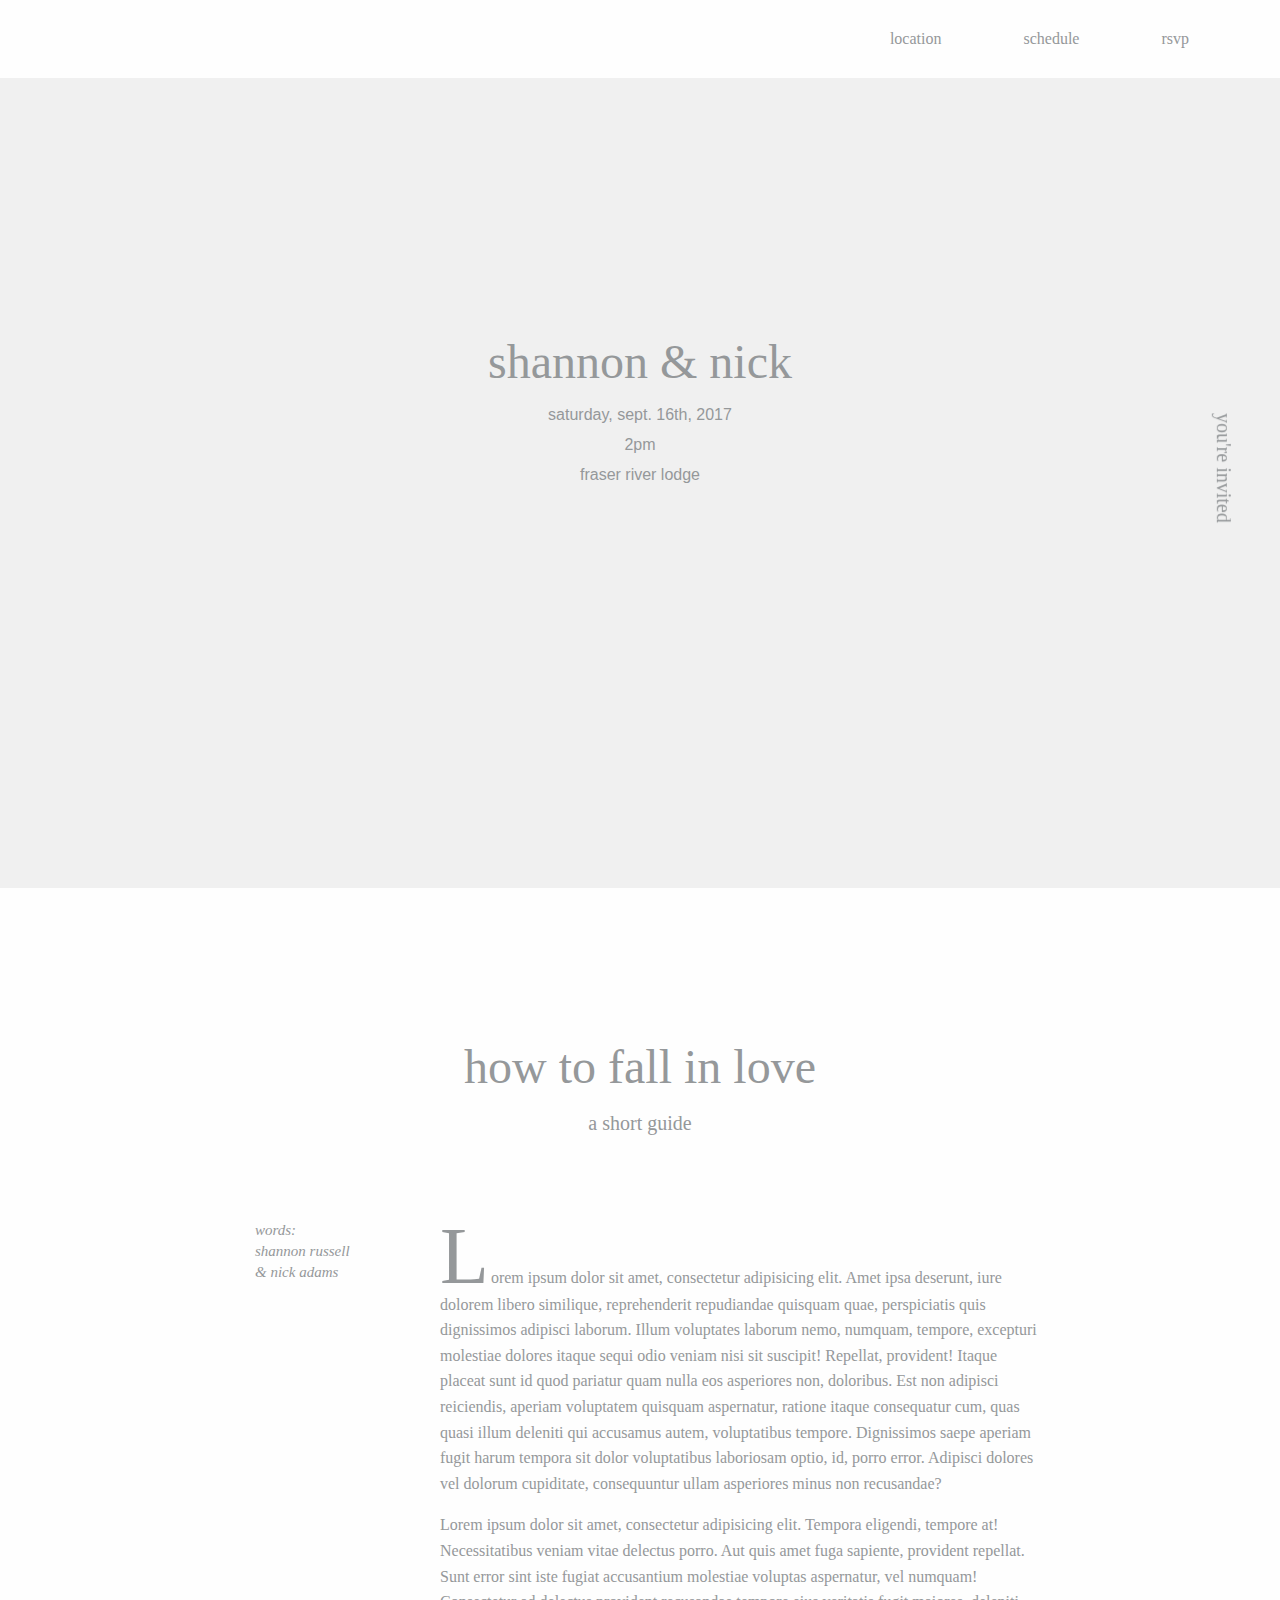
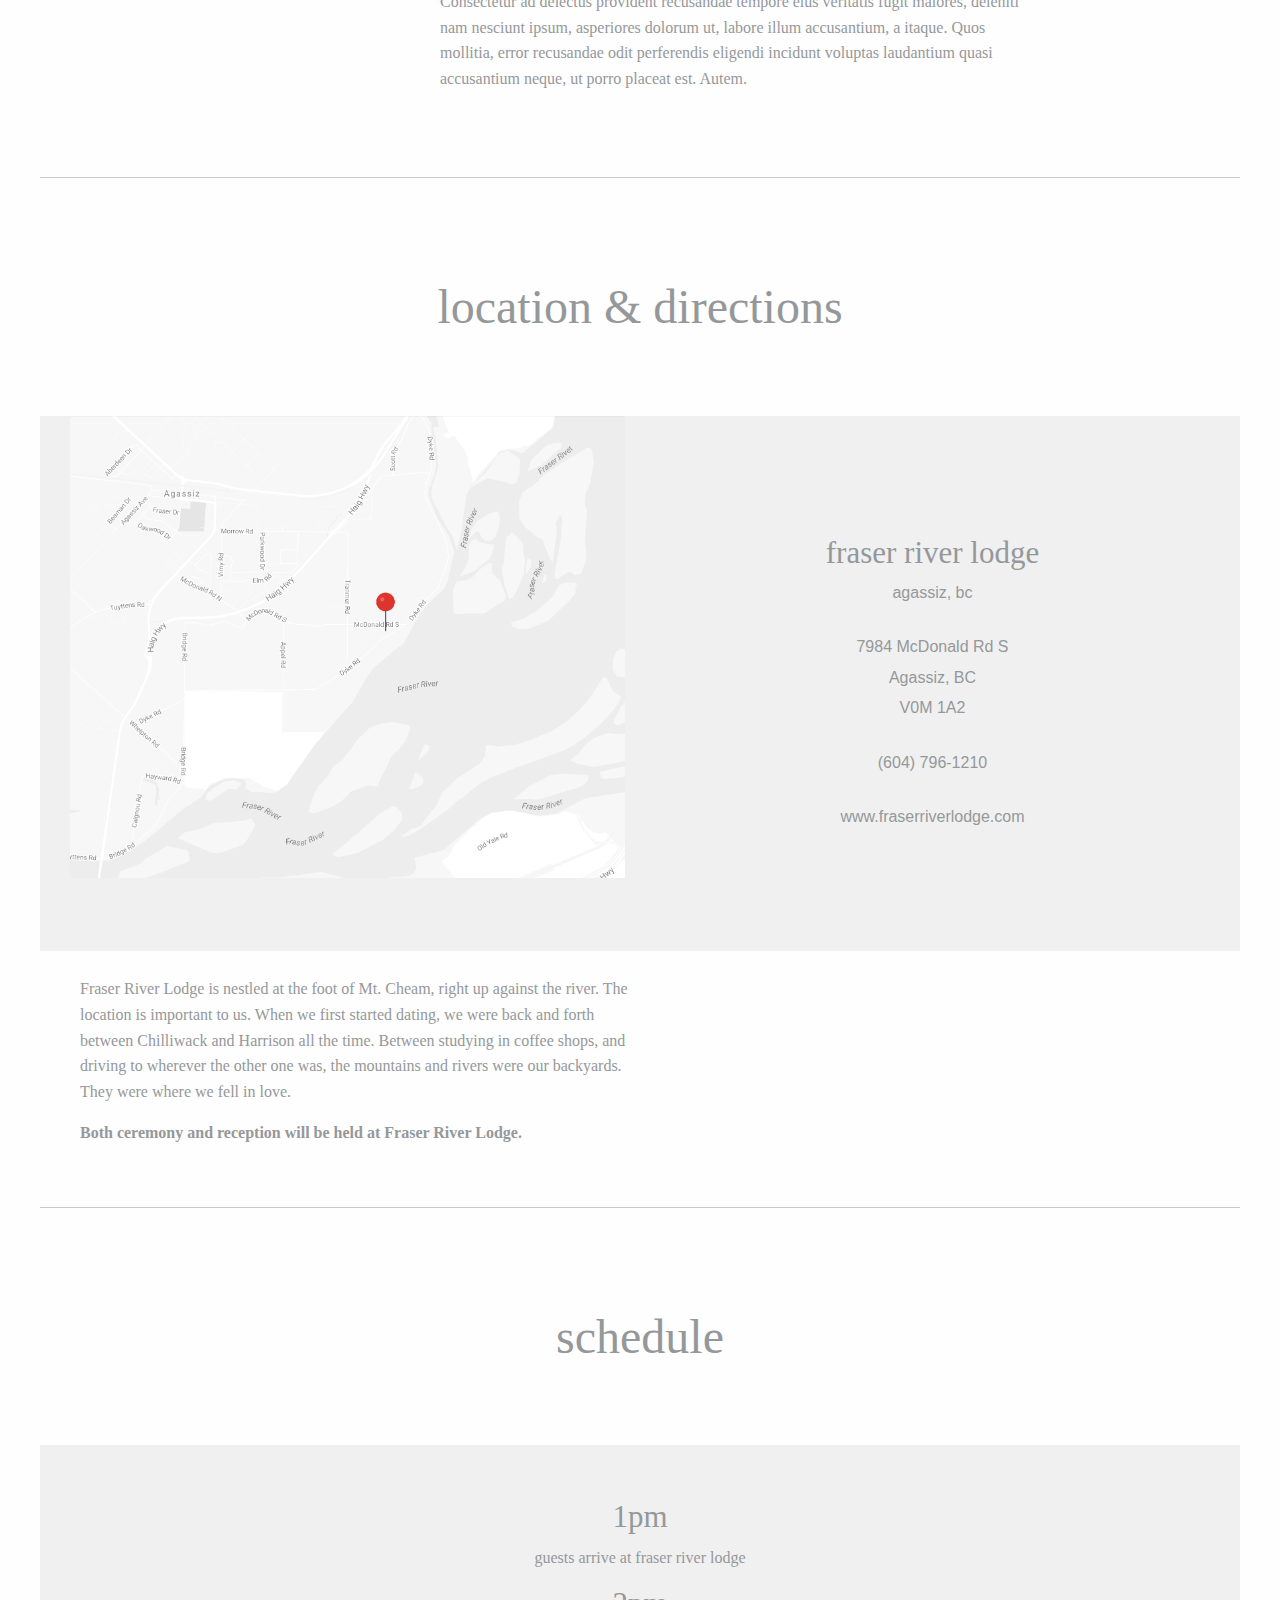
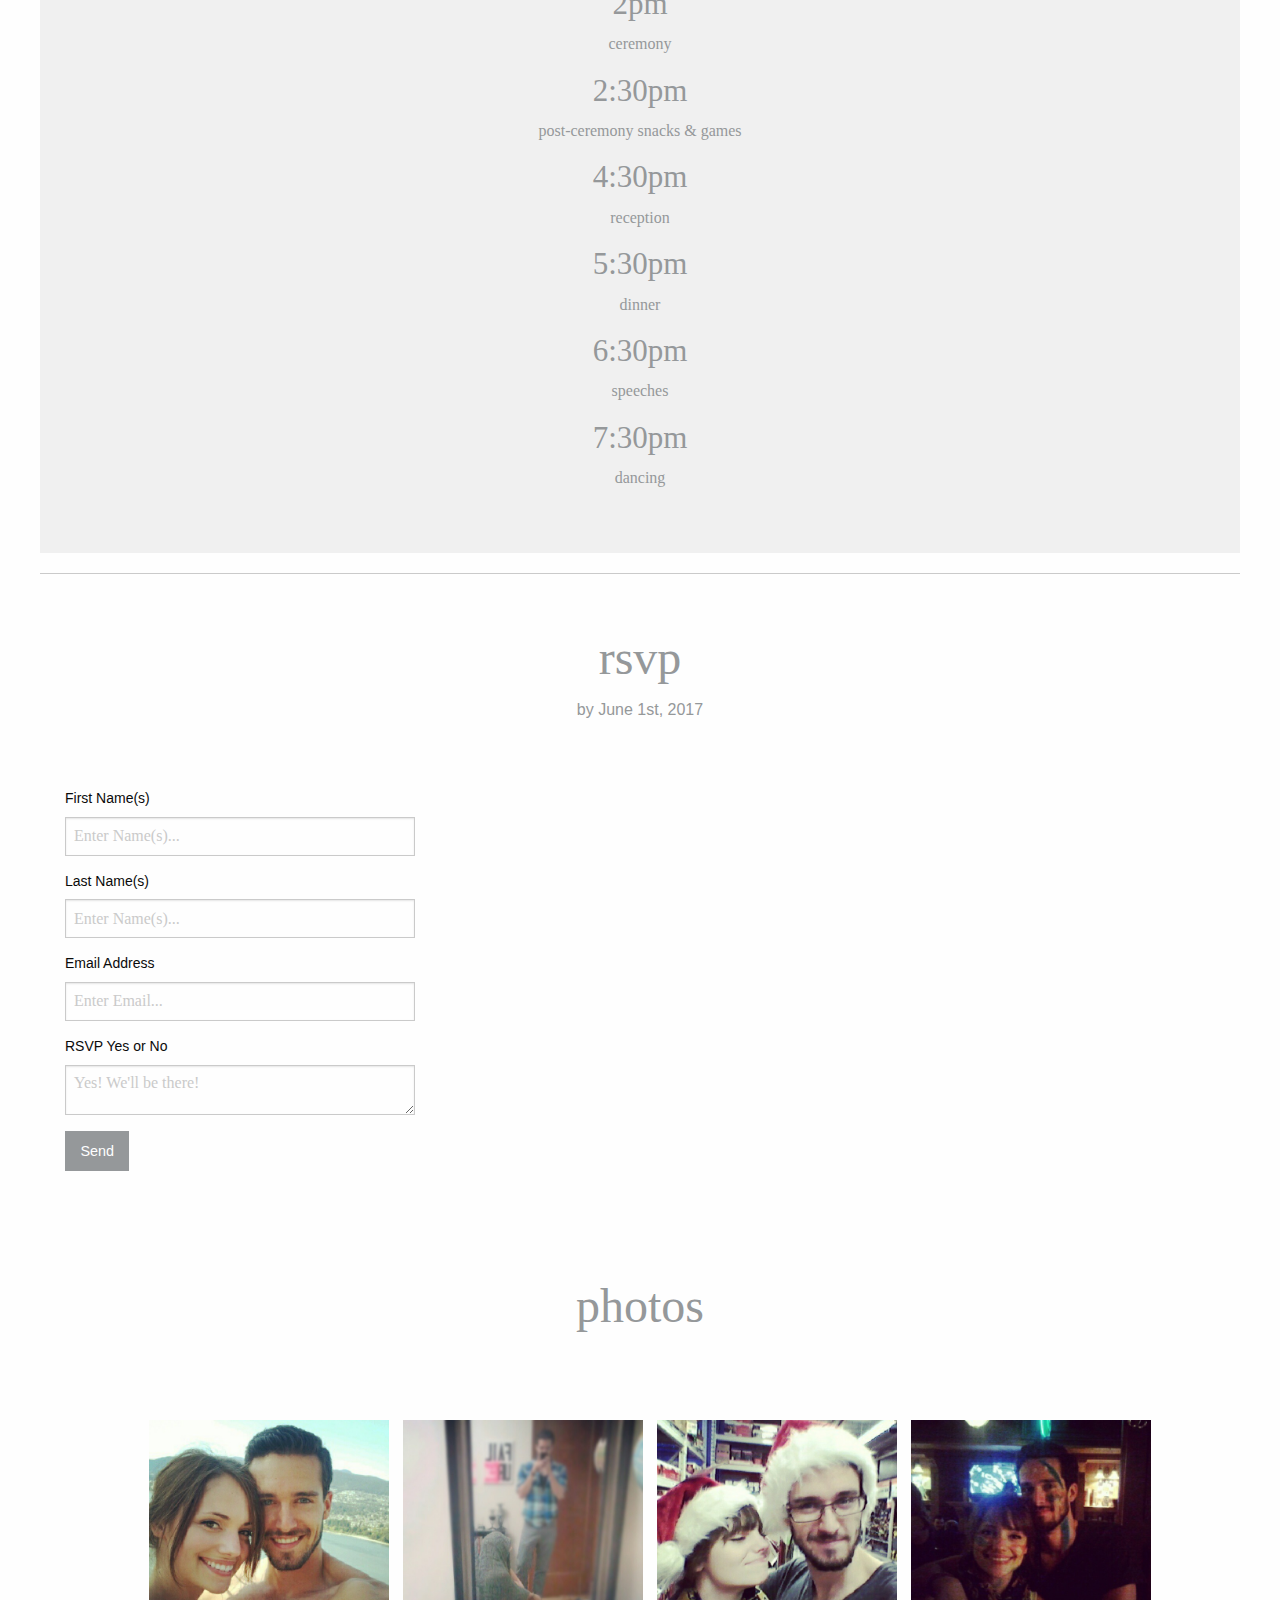
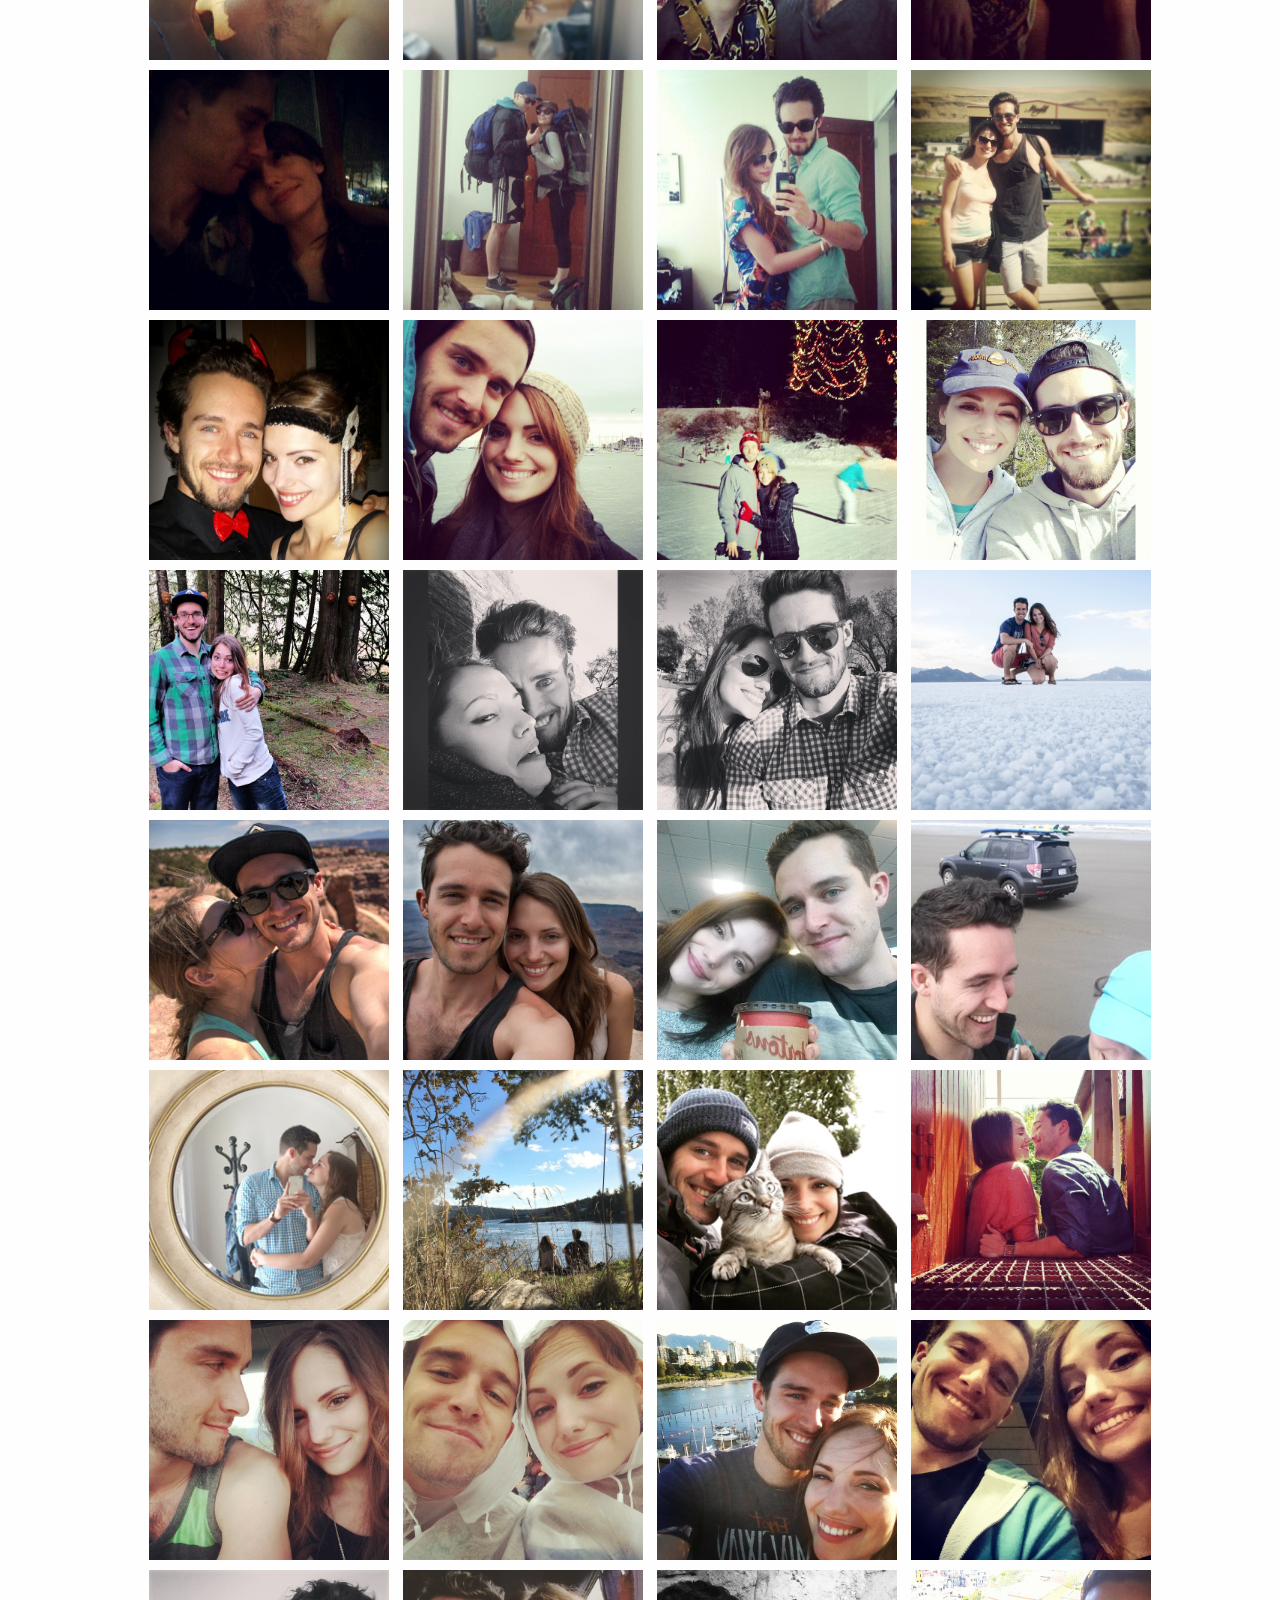
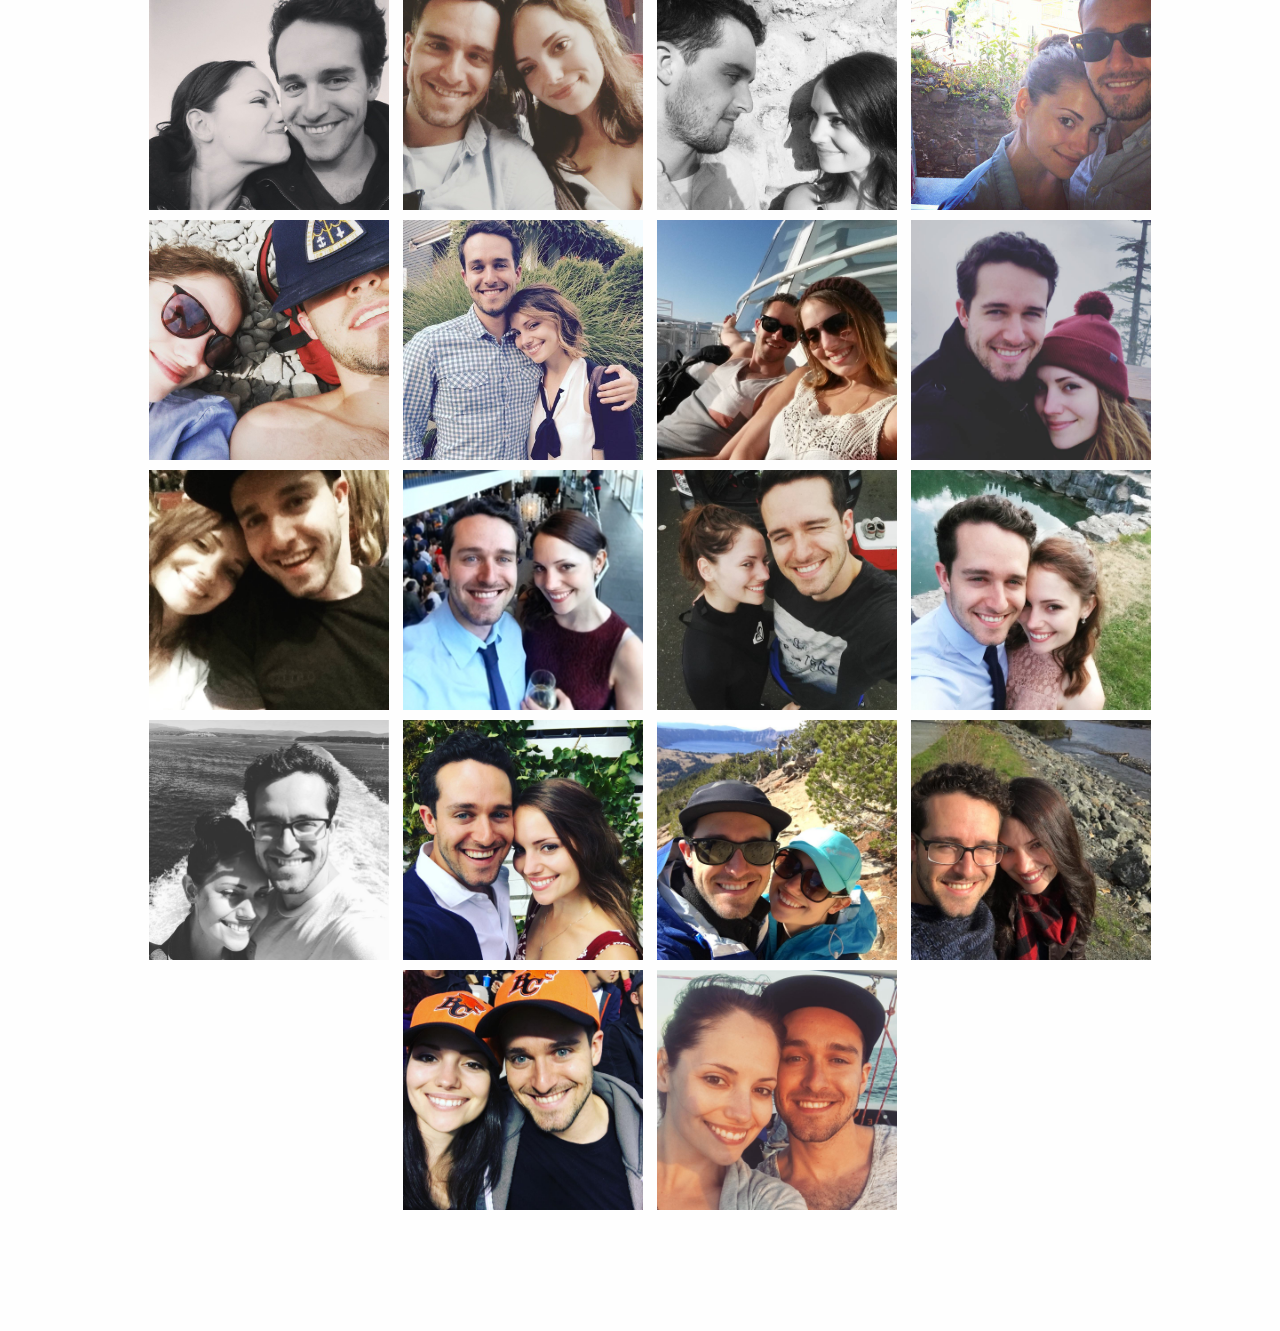
==== index.html @ a9ac0cbb "Inital push" ====
<!doctype html>
<html class="no-js" lang="en" dir="ltr">
<head>
  <meta charset="utf-8">
  <meta http-equiv="x-ua-compatible" content="ie=edge">
  <meta name="viewport" content="width=device-width, initial-scale=1.0">
  <title>shannon and nick - wedding</title>
  <link rel="stylesheet" href="css/foundation.css">
  <link rel="stylesheet" href="css/app.css">
</head>
<body>
  <div class="menu-container">
    <ul class="menu">
      <li><a href="#location">location</a></li>
      <li><a href="#schedule">schedule</a></li>
      <li><a href="#rsvp">rsvp</a></li>
    </ul>
  </div>

  <div class="side-bar">
    <div class="rsvp">
      <h5>you're invited</h5>
    </div>
  </div>

  <div class="landing-container">
    <div class="content fade">
      <h1>shannon &amp; nick</h1>
      <h2>saturday, sept. 16th, 2017</h2>
      <h2>2pm</h2>
      <h2>fraser river lodge</h2>
    </div>
  </div>

  <div class="article-container">
    <div class="row article-header">
      <div class="large-12 center">
        <h1>how to fall in love</h1>
        <h5>a short guide</h5>
      </div>
    </div>
    <div class="row article">
      <div class="large-2 columns">
        <h5></h5>
      </div>
      <div class="large-2 columns author">
        <h5>words: 
          <br>shannon russell 
          <br>&amp; nick adams</h5>
        </div>
        <div class="large-6 columns article-body">
          <p><span class="large">L</span>orem ipsum dolor sit amet, consectetur adipisicing elit. Amet ipsa deserunt, iure dolorem libero similique, reprehenderit repudiandae quisquam quae, perspiciatis quis dignissimos adipisci laborum. Illum voluptates laborum nemo, numquam, tempore, excepturi molestiae dolores itaque sequi odio veniam nisi sit suscipit! Repellat, provident! Itaque placeat sunt id quod pariatur quam nulla eos asperiores non, doloribus. Est non adipisci reiciendis, aperiam voluptatem quisquam aspernatur, ratione itaque consequatur cum, quas quasi illum deleniti qui accusamus autem, voluptatibus tempore. Dignissimos saepe aperiam fugit harum tempora sit dolor voluptatibus laboriosam optio, id, porro error. Adipisci dolores vel dolorum cupiditate, consequuntur ullam asperiores minus non recusandae?</p>
          <p>Lorem ipsum dolor sit amet, consectetur adipisicing elit. Tempora eligendi, tempore at! Necessitatibus veniam vitae delectus porro. Aut quis amet fuga sapiente, provident repellat. Sunt error sint iste fugiat accusantium molestiae voluptas aspernatur, vel numquam! Consectetur ad delectus provident recusandae tempore eius veritatis fugit maiores, deleniti nam nesciunt ipsum, asperiores dolorum ut, labore illum accusantium, a itaque. Quos mollitia, error recusandae odit perferendis eligendi incidunt voluptas laudantium quasi accusantium neque, ut porro placeat est. Autem.</p>
        </div>
        <div class="large-2 columns"></div>
      </div>
    </div>


    <hr id="location">
    <div class="row">
      <div class="location-header">
        <div class="large-12 center">
          <h1>location &amp; directions</h1>
        </div>
      </div>
    </div>

    <div class="row">
      <div class="large-12 columns location-image">
        <div class="large-6 columns photo">
          <a href="https://www.google.ca/maps/place/Fraser+River+Fishing+Lodge/@49.2277001,-121.7382552,17z/data=!4m5!3m4!1s0x0:0xa151de7aae8f1928!8m2!3d49.2277002!4d-121.7382547?hl=en" target="_blank"><img src="img/map.jpg" alt="Fraser River Lodge Directions - Google Maps"></a>
        </div>
        <div class="large-6 columns location-info">
          <h3>fraser river lodge</h3>
          <h2>agassiz, bc</h2>
          <br>
          <a href="https://www.google.ca/maps/place/Fraser+River+Fishing+Lodge/@49.2277001,-121.7382552,17z/data=!4m5!3m4!1s0x0:0xa151de7aae8f1928!8m2!3d49.2277002!4d-121.7382547?hl=en" target="_blank">
            <h2>7984 McDonald Rd S</h2>
            <h2>Agassiz, BC</h2>
            <h2>V0M 1A2</h2>
          </a>
          <br>
          <a href="tel:604-796-1210"><h2>(604) 796-1210</h2></a>
          <br>
          <a href="http://www.fraserriverlodge.com" target="_blank"><h2>www.fraserriverlodge.com</h2></a>
        </div>
      </div>
    </div>


    <div class="row">
      <div class="large-6 medium-6 small-8 columns directions">
        <p>Fraser River Lodge is nestled at the foot of Mt. Cheam, right up against the river. The location is important to us. When we first started dating, we were back and forth between Chilliwack and Harrison all the time. Between studying in coffee shops, and driving to wherever the other one was, the mountains and rivers were our backyards. They were where we fell in love.</p>
        <p><strong>Both ceremony and reception will be held at Fraser River Lodge.</strong></p>
      </div>
    </div>

    <hr id="schedule">

    <div class="row">
      <div class="schedule-container">
        <div class="location-header">
          <div class="large-12 center schedule-header">
            <h1>schedule</h1>
          </div>
          </div>
        
          <div class="large-12 medium-12 small-12 columns schedule">
            <h3>1pm</h3>
            <h4>guests arrive at fraser river lodge</h4>
            <h3>2pm</h3>
            <h4>ceremony</h4>
            <h3>2:30pm</h3>
            <h4>post-ceremony snacks &amp; games</h4>
            <h3>4:30pm</h3>
            <h4>reception</h4>
            <h3>5:30pm</h3>
            <h4>dinner</h4>
            <h3>6:30pm</h3>
            <h4>speeches</h4>
            <h3>7:30pm</h3>
            <h4>dancing</h4>
          </div>
        
      </div>
    </div>

    <hr id="rsvp">

    <div class="row rsvp-header">
      <div class="large-12 center">
        <h1>rsvp</h1>
        <h2>by June 1st, 2017</h2>
      </div>
    </div>

    <div class="row">
    <div class="rsvp-container">
      <div class="large-4 medium-4 columns entry">
        <form action="https://formspree.io/rsvp.shannonandnick@gmail.com"
        method="POST">
        <label><h2>First Name(s)</h2></label>
        <input type="text" name="name" placeholder="Enter Name(s)...">
        <label><h2>Last Name(s)</h2></label>
        <input type="text" name="name" placeholder="Enter Name(s)...">
        <label><h2>Email Address</h2></label>
        <input type="email" name="_replyto" placeholder="Enter Email...">
        <label><h2>RSVP Yes or No</h2></label>
        <textarea name="message" placeholder="Yes! We'll be there!"></textarea>
        <input class="button" type="submit" value="Send">
      </form>
    </div>
    </div>
  </div>

  <div class="row">
  <div class="location-header" id="love">
    <div class="large-12 center">
      <h1>photos</h1>
    </div>
  </div>
  <div class="row gallery center">
    <ul class="small-block-grid-2 medium-block-grid-3 large-block-grid-4">
      <li>
        <img src="img/sn1.jpg" alt="">
        <img src="img/sn2.jpg" alt="">
        <img src="img/sn3.jpg" alt="">
        <img src="img/sn4.jpg" alt="">
        <img src="img/sn5.jpg" alt="">
        <img src="img/sn6.jpg" alt="">
        <img src="img/sn7.jpg" alt="">
        <img src="img/sn8.jpg" alt="">
        <img src="img/sn9.jpg" alt="">
        <img src="img/sn10.jpg" alt="">
        <img src="img/sn11.jpg" alt="">
        <img src="img/sn12.jpg" alt="">
        <img src="img/sn13.jpg" alt="">
        <img src="img/sn14.jpg" alt="">
        <img src="img/sn15.jpg" alt="">
        <img src="img/sn16.jpg" alt="">
        <img src="img/sn17.jpg" alt="">
        <img src="img/sn18.jpg" alt="">
        <img src="img/sn19.jpg" alt="">
        <img src="img/sn20.jpg" alt="">
        <img src="img/sn21.jpg" alt="">
        <img src="img/sn22.jpg" alt="">
        <img src="img/sn23.jpg" alt="">
        <img src="img/sn24.jpg" alt="">
        <img src="img/sn25.jpg" alt="">
        <img src="img/sn26.jpg" alt="">
        <img src="img/sn27.jpg" alt="">
        <img src="img/sn28.jpg" alt="">
        <img src="img/sn29.jpg" alt="">
        <img src="img/sn30.jpg" alt="">
        <img src="img/sn31.jpg" alt="">
        <img src="img/sn32.jpg" alt="">
        <img src="img/sn33.jpg" alt="">
        <img src="img/sn34.jpg" alt="">
        <img src="img/sn35.jpg" alt="">
        <img src="img/sn36.jpg" alt="">
        <img src="img/sn37.jpg" alt="">
        <img src="img/sn38.jpg" alt="">
        <img src="img/sn39.jpg" alt="">
        <img src="img/sn40.jpg" alt="">
        <img src="img/sn41.jpg" alt="">
        <img src="img/sn42.jpg" alt="">
        <img src="img/sn43.jpg" alt="">
        <img src="img/sn44.jpg" alt="">
        <img src="img/sn45.jpg" alt="">
        <img src="img/sn46.jpg" alt="">
      </li>
    </ul>
  </div>
  </div>


  <footer></footer>

  <script src="js/vendor/jquery.js"></script>
  <script src="js/vendor/what-input.js"></script>
  <script src="js/vendor/foundation.js"></script>
  <script src="js/app.js"></script>
</body>
</html>
---- css/app.css ----
/*	Menu  */
html,
body,
h1,
h3,
h4,
h5,
h6, 
a {
	color: #95989A;
	font-family: 'Bodoni 72', serif;
}

h4 {
	font-size: 1em;
}

h2 {
	font-family: 'Avenir Next', sans-serif;
	font-size: 1em;
}

.menu-container {
	margin: 20px 0px;
}

@media screen and (min-width: 768px) {
	.menu-container {
	margin: 20px 50px;
	}
	ul.menu {
	display: flex;
	justify-content: flex-end;
	}
}
	
}

ul.menu {
	display: flex;
	justify-content: flex-end;
}

ul.menu li {
	padding: 0 25px;
}

/*	Landing Page   */

.landing-container {
	height: 90vh;
	background-color: #F0F0F0;
	position: relative;
	display: flex;
	justify-content: center;
}

.content {
	display: block;
	text-align: center;
}

.content h1 {
	margin-top: 175px;
}

@media screen and (min-width: 768px) {
	.content h1 {
	margin-top: 250px;
	}
}
	


/*	Location section  */

.center {
	text-align: center;
}

.location-header {
	margin: 75px 0;
}

.rsvp-header {
	margin-top: 50px;
	margin-bottom: 50px;
}

.location-image {
	width: 100%;
	background-color: #F0F0F0;
}

.location-info {
	margin: 115px 0;
	text-align: center;
}

.directions {
	margin: 25px;
}

.schedule-header {
	
}

.schedule {
	padding-top: 50px;
	padding-bottom: 50px;
	background-color: #F0F0F0;
	text-align: center;
}

@media screen and (max-width: 768px) {
	.schedule-container {
		margin: 0 15px;
	}
}

.schedule h4 {
	padding-bottom: 5px;
}


.entry {
	padding: 10px 25px;
}

.button {
	background-color: #95989A;
}

footer {
	height: 100px;
}

.gallery ul {
	list-style: none;
}

ul img {
	width: 250px;
	padding: 5px;
}

.fade h1 {
	-webkit-animation: fadein 4s; /* Safari, Chrome and Opera > 12.1 */
       -moz-animation: fadein 4s; /* Firefox < 16 */
        -ms-animation: fadein 4s; /* Internet Explorer */
         -o-animation: fadein 4s; /* Opera < 12.1 */
            animation: fadein 4s;
}

.fade h2 {
	-webkit-animation: fadein 10s; /* Safari, Chrome and Opera > 12.1 */
       -moz-animation: fadein 10s; /* Firefox < 16 */
        -ms-animation: fadein 10s; /* Internet Explorer */
         -o-animation: fadein 10s; /* Opera < 12.1 */
            animation: fadein 10s;
}

@keyframes fadein {
    from { opacity: 0; }
    to   { opacity: 1; }
}

/* Firefox < 16 */
@-moz-keyframes fadein {
    from { opacity: 0; }
    to   { opacity: 1; }
}

/* Safari, Chrome and Opera > 12.1 */
@-webkit-keyframes fadein {
    from { opacity: 0; }
    to   { opacity: 1; }
}

/* Internet Explorer */
@-ms-keyframes fadein {
    from { opacity: 0; }
    to   { opacity: 1; }
}

/* Opera < 12.1 */
@-o-keyframes fadein {
    from { opacity: 0; }
    to   { opacity: 1; }
}

.article-container {
	margin: 70px 0;
}

.article h5 {
	font-size: 0.9375rem;
	font-style: italic;
}

.article-header {
	padding: 25px 0;
}

.author {
	text-align: center;
	padding-bottom: 25px;
}

.article-body {
	padding: 25px;
}

span.large {
	font-size: 5em;
	line-height: .9em;
	padding-right: 2px;
}

.side-bar {
	display: none;
	position: fixed;
	right: 5px;
    top: 50%;
    z-index: 99;
    /* Safari */
-webkit-transform: rotate(90deg);

/* Firefox */
-moz-transform: rotate(90deg);

/* IE */
-ms-transform: rotate(90deg);

/* Opera */
-o-transform: rotate(90deg);

/* Internet Explorer */
filter: progid:DXImageTransform.Microsoft.BasicImage(rotation=3);

}

@media screen and (min-width: 768px) {
	.author {
		text-align: left;
	}
	.article-header {
	padding: 75px 0;
	}
	.article-body {
	padding: 0px;
	}
	.side-bar {
		display: block;
	}
}
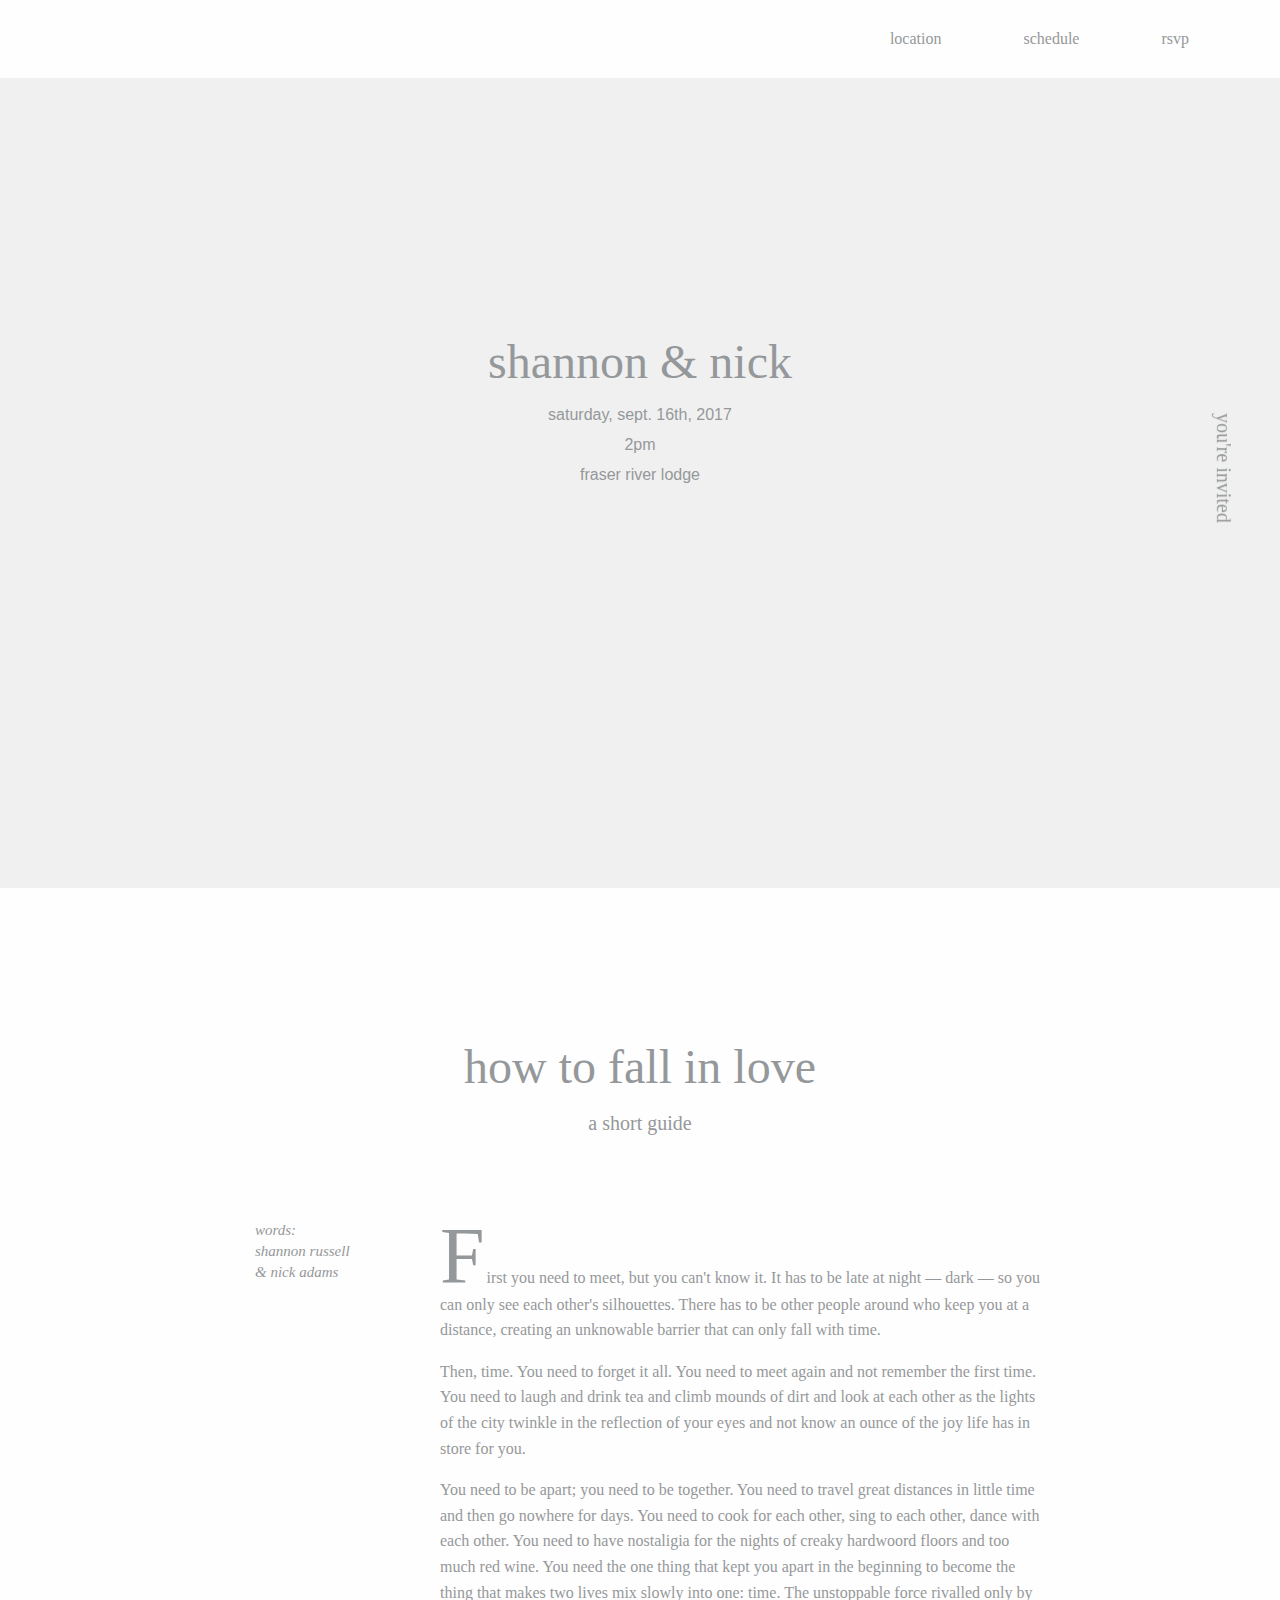
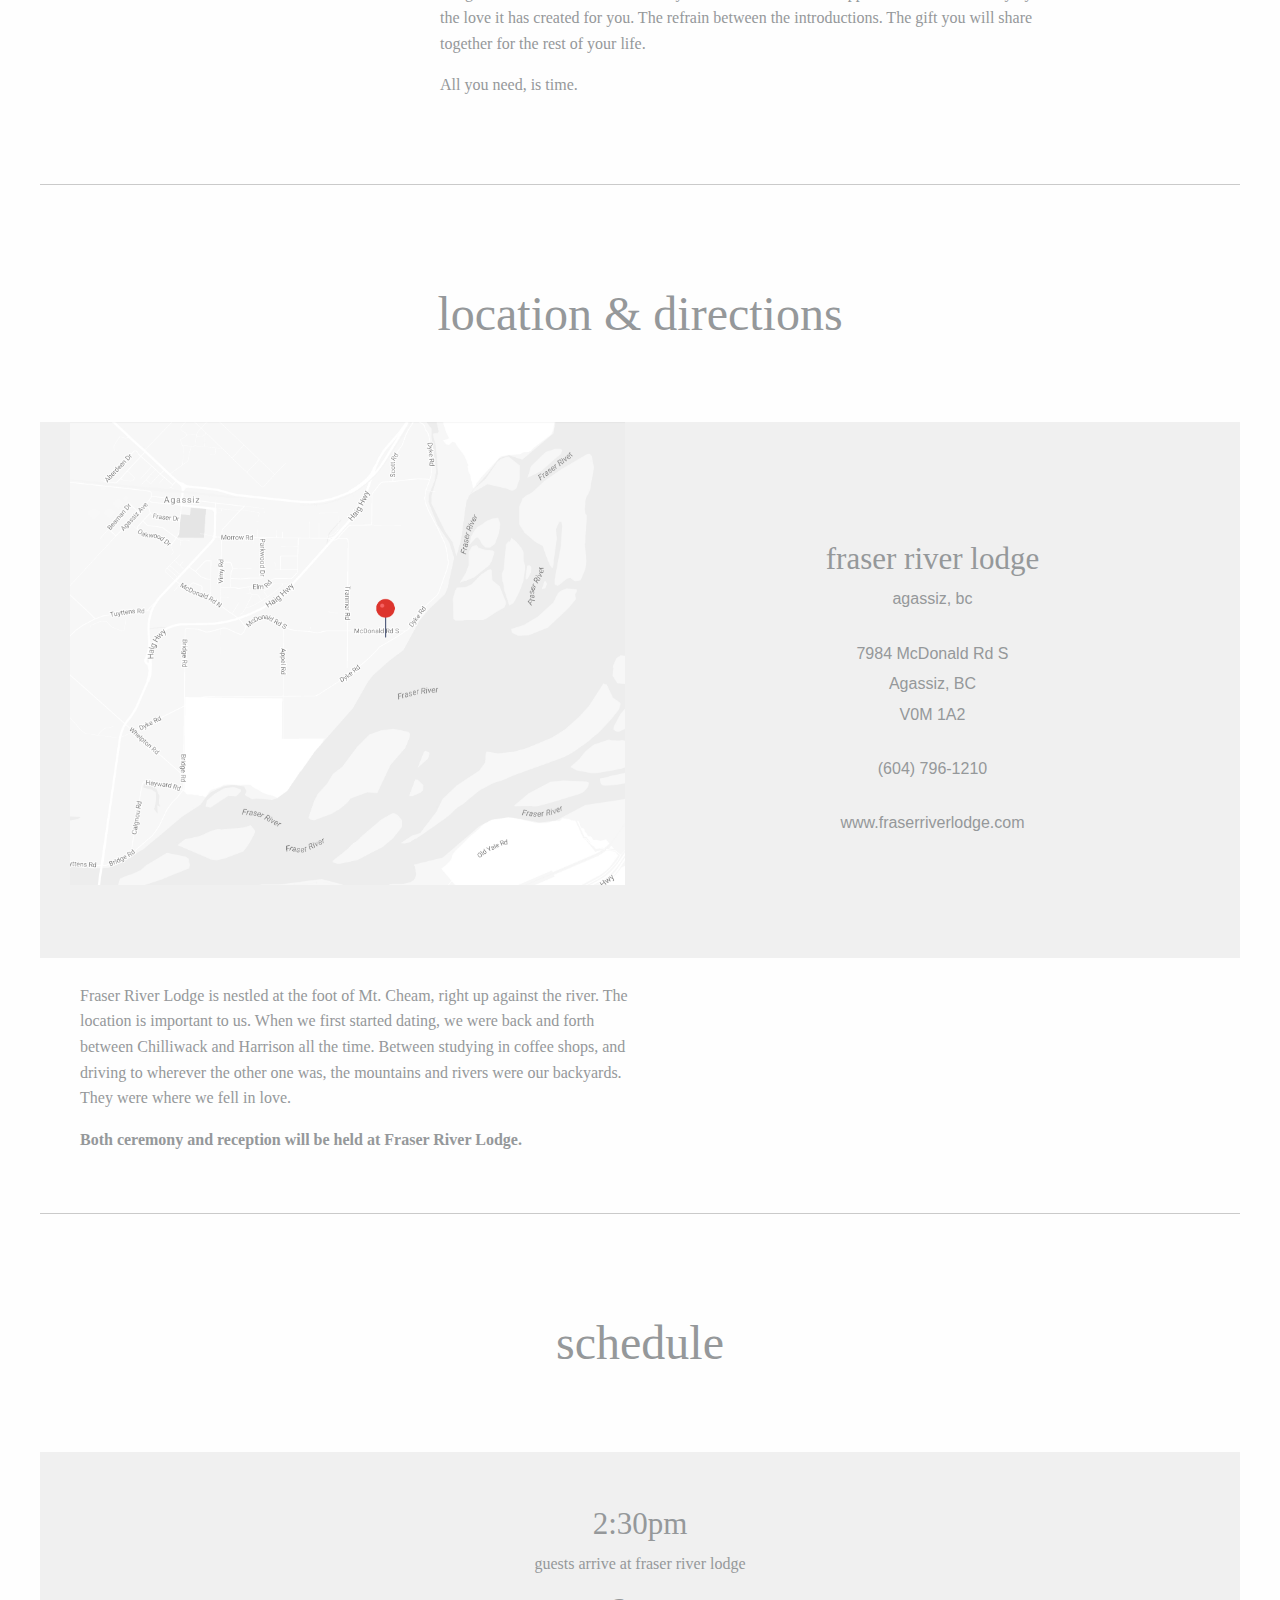
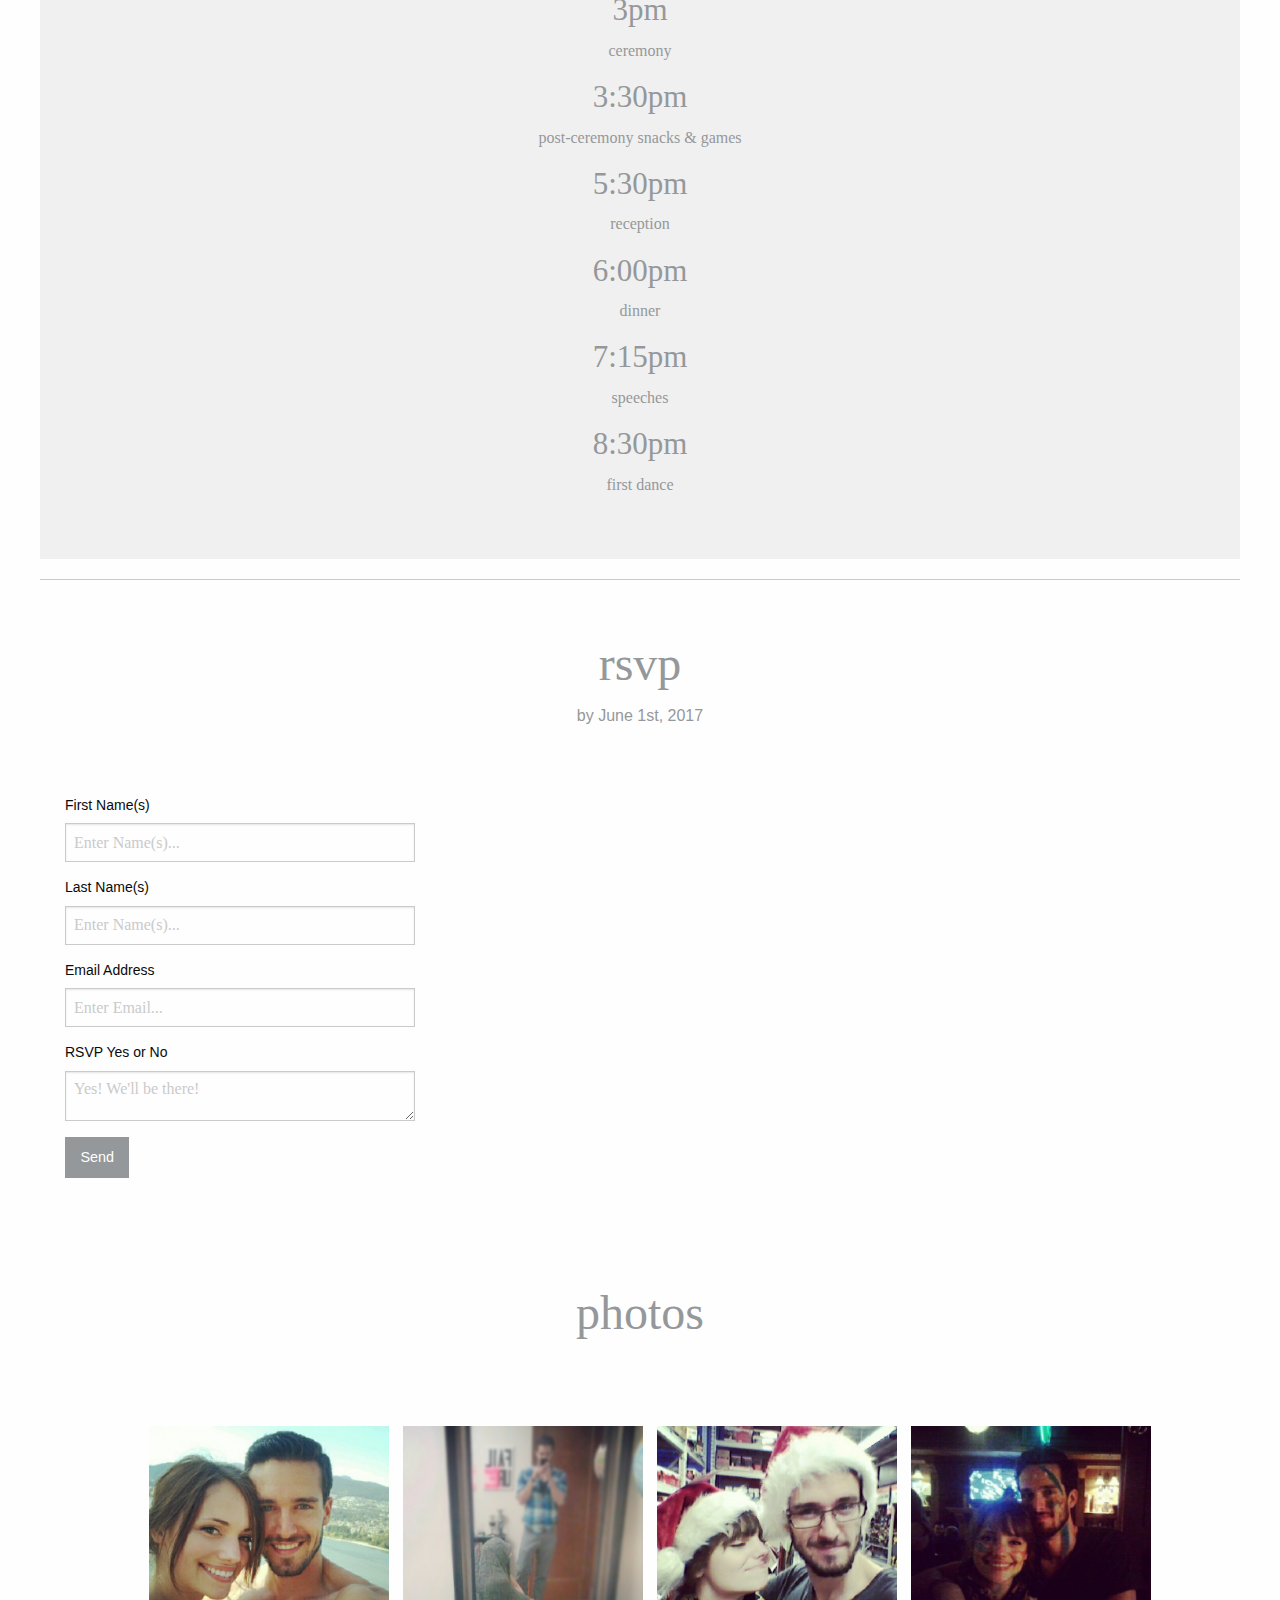
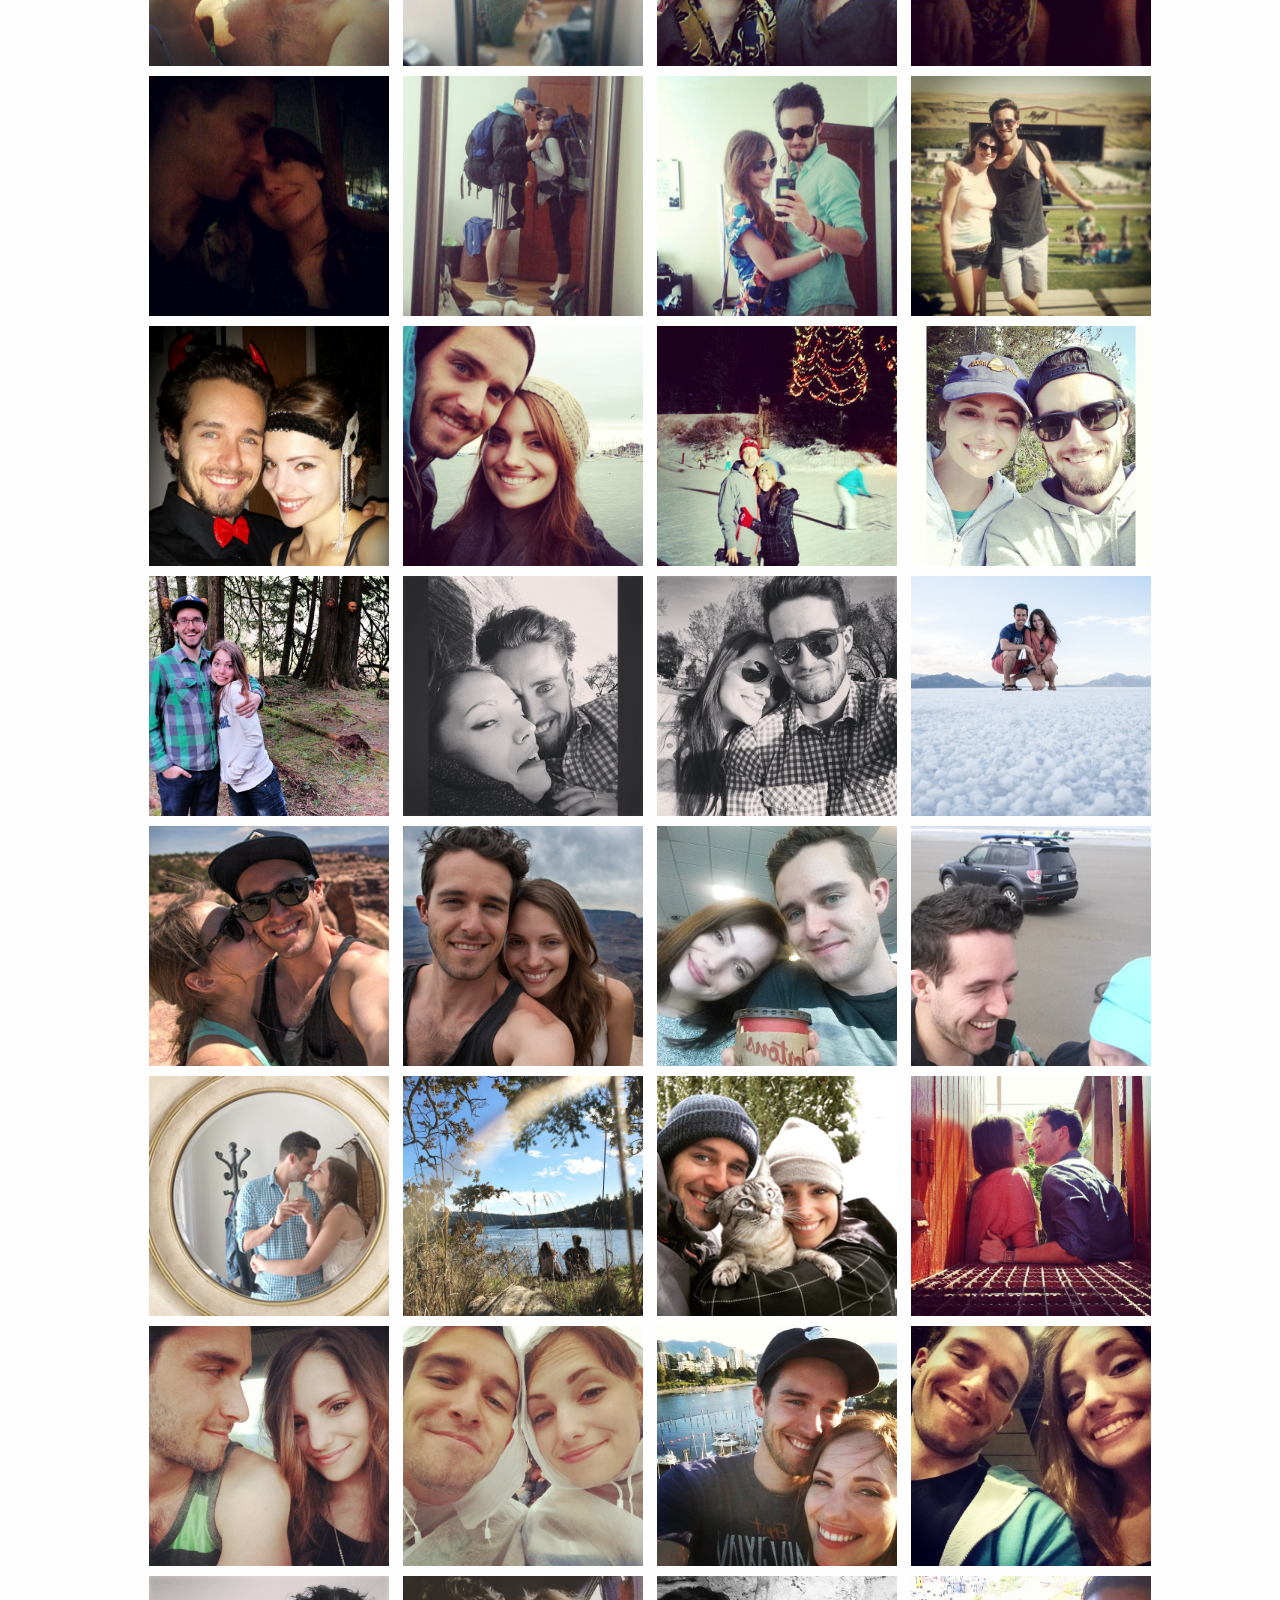
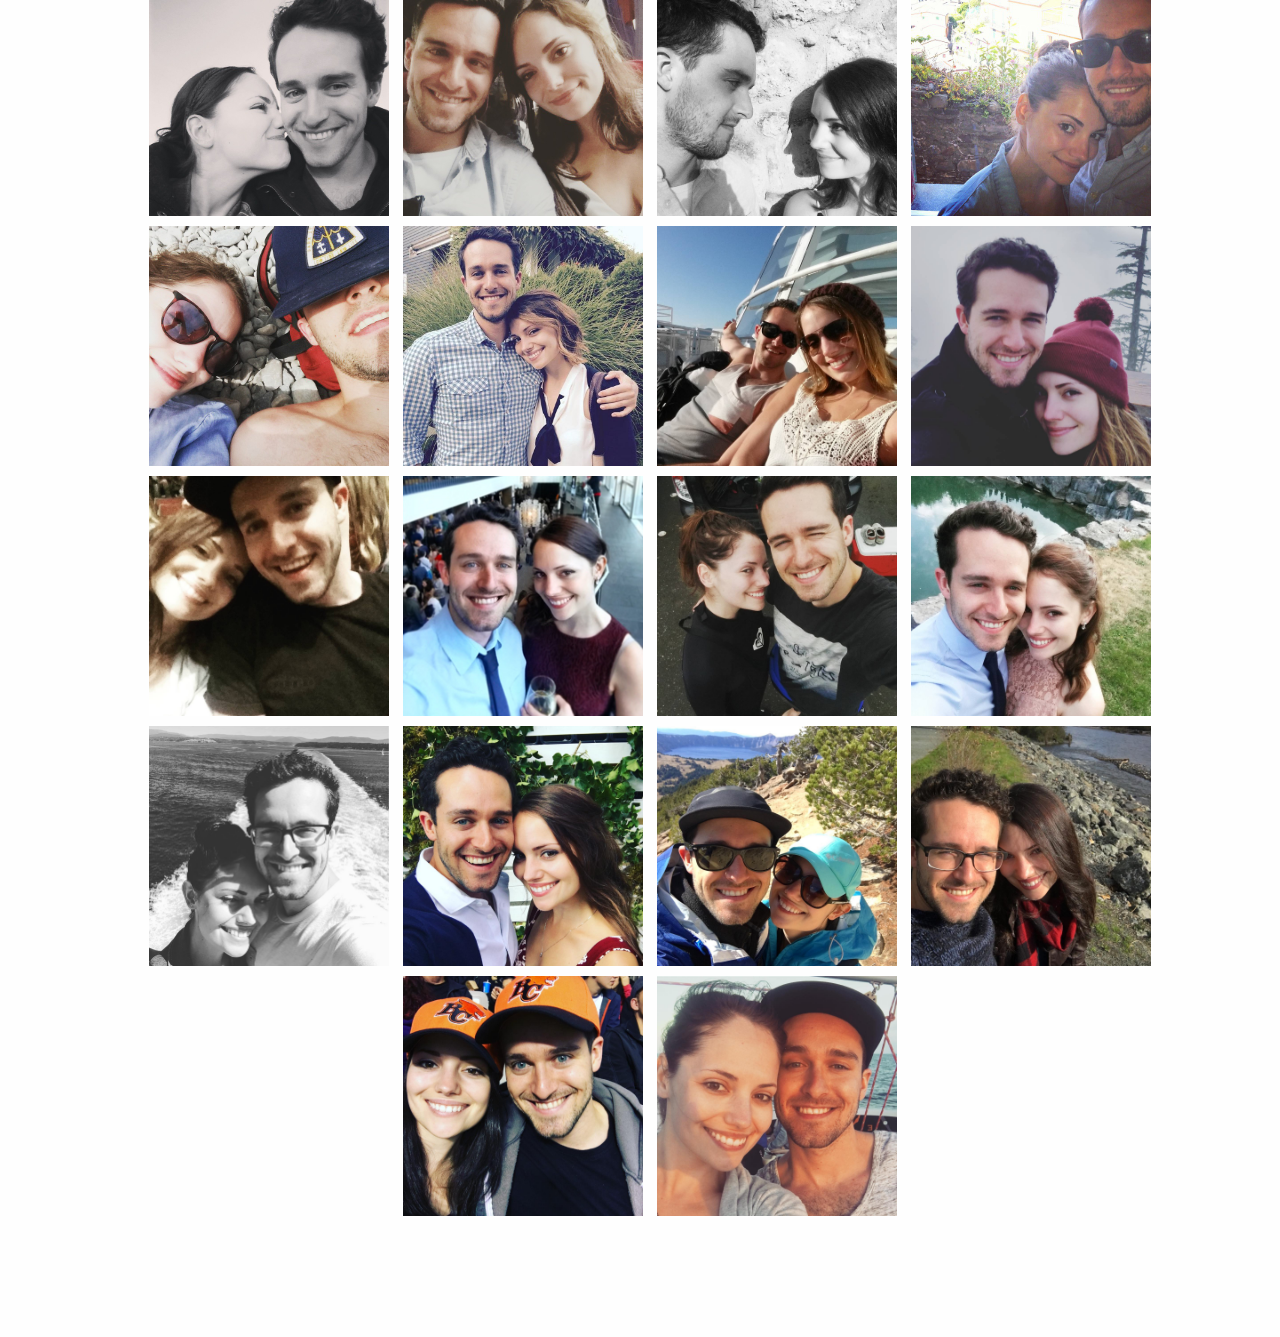
==== commit e5d85438: "Updated text" ====
--- a/index.html
+++ b/index.html
@@ -49,8 +49,10 @@
           <br>&amp; nick adams</h5>
         </div>
         <div class="large-6 columns article-body">
-          <p><span class="large">L</span>orem ipsum dolor sit amet, consectetur adipisicing elit. Amet ipsa deserunt, iure dolorem libero similique, reprehenderit repudiandae quisquam quae, perspiciatis quis dignissimos adipisci laborum. Illum voluptates laborum nemo, numquam, tempore, excepturi molestiae dolores itaque sequi odio veniam nisi sit suscipit! Repellat, provident! Itaque placeat sunt id quod pariatur quam nulla eos asperiores non, doloribus. Est non adipisci reiciendis, aperiam voluptatem quisquam aspernatur, ratione itaque consequatur cum, quas quasi illum deleniti qui accusamus autem, voluptatibus tempore. Dignissimos saepe aperiam fugit harum tempora sit dolor voluptatibus laboriosam optio, id, porro error. Adipisci dolores vel dolorum cupiditate, consequuntur ullam asperiores minus non recusandae?</p>
-          <p>Lorem ipsum dolor sit amet, consectetur adipisicing elit. Tempora eligendi, tempore at! Necessitatibus veniam vitae delectus porro. Aut quis amet fuga sapiente, provident repellat. Sunt error sint iste fugiat accusantium molestiae voluptas aspernatur, vel numquam! Consectetur ad delectus provident recusandae tempore eius veritatis fugit maiores, deleniti nam nesciunt ipsum, asperiores dolorum ut, labore illum accusantium, a itaque. Quos mollitia, error recusandae odit perferendis eligendi incidunt voluptas laudantium quasi accusantium neque, ut porro placeat est. Autem.</p>
+          <p><span class="large">F</span>irst you need to meet, but you can't know it. It has to be late at night — dark — so you can only see each other's silhouettes. There has to be other people around who keep you at a distance, creating an unknowable barrier that can only fall with time.</p>
+          <p>Then, time. You need to forget it all. You need to meet again and not remember the first time. You need to laugh and drink tea and climb mounds of dirt and look at each other as the lights of the city twinkle in the reflection of your eyes and not know an ounce of the joy life has in store for you.</p>
+          <p>You need to be apart; you need to be together. You need to travel great distances in little time and then go nowhere for days. You need to cook for each other, sing to each other, dance with each other. You need to have nostaligia for the nights of creaky hardwoord floors and too much red wine. You need the one thing that kept you apart in the beginning to become the thing that makes two lives mix slowly into one: time. The unstoppable force rivalled only by the love it has created for you. The refrain between the introductions. The gift you will share together for the rest of your life.</p>
+          <p>All you need, is time.</p>
         </div>
         <div class="large-2 columns"></div>
       </div>
@@ -107,20 +109,20 @@
           </div>
         
           <div class="large-12 medium-12 small-12 columns schedule">
-            <h3>1pm</h3>
+            <h3>2:30pm</h3>
             <h4>guests arrive at fraser river lodge</h4>
-            <h3>2pm</h3>
+            <h3>3pm</h3>
             <h4>ceremony</h4>
-            <h3>2:30pm</h3>
+            <h3>3:30pm</h3>
             <h4>post-ceremony snacks &amp; games</h4>
-            <h3>4:30pm</h3>
+            <h3>5:30pm</h3>
             <h4>reception</h4>
-            <h3>5:30pm</h3>
+            <h3>6:00pm</h3>
             <h4>dinner</h4>
-            <h3>6:30pm</h3>
+            <h3>7:15pm</h3>
             <h4>speeches</h4>
-            <h3>7:30pm</h3>
-            <h4>dancing</h4>
+            <h3>8:30pm</h3>
+            <h4>first dance</h4>
           </div>
         
       </div>
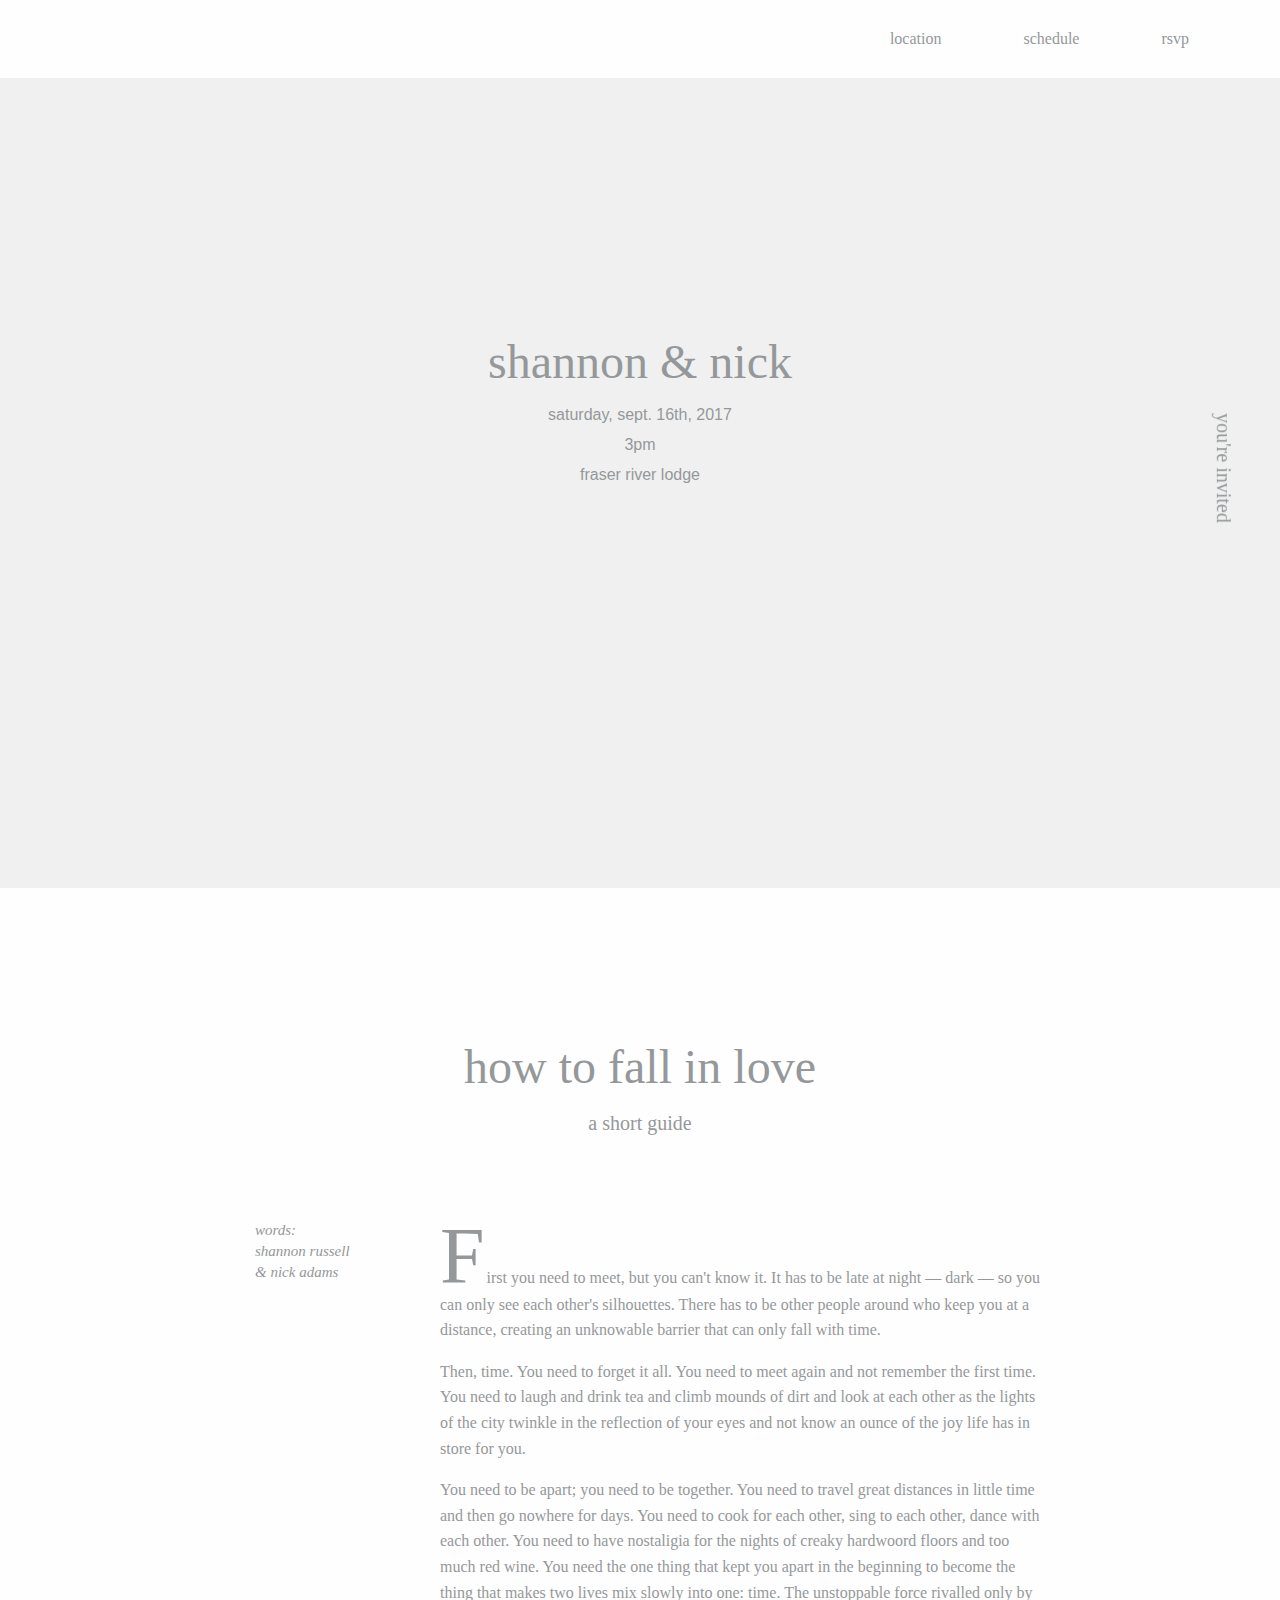
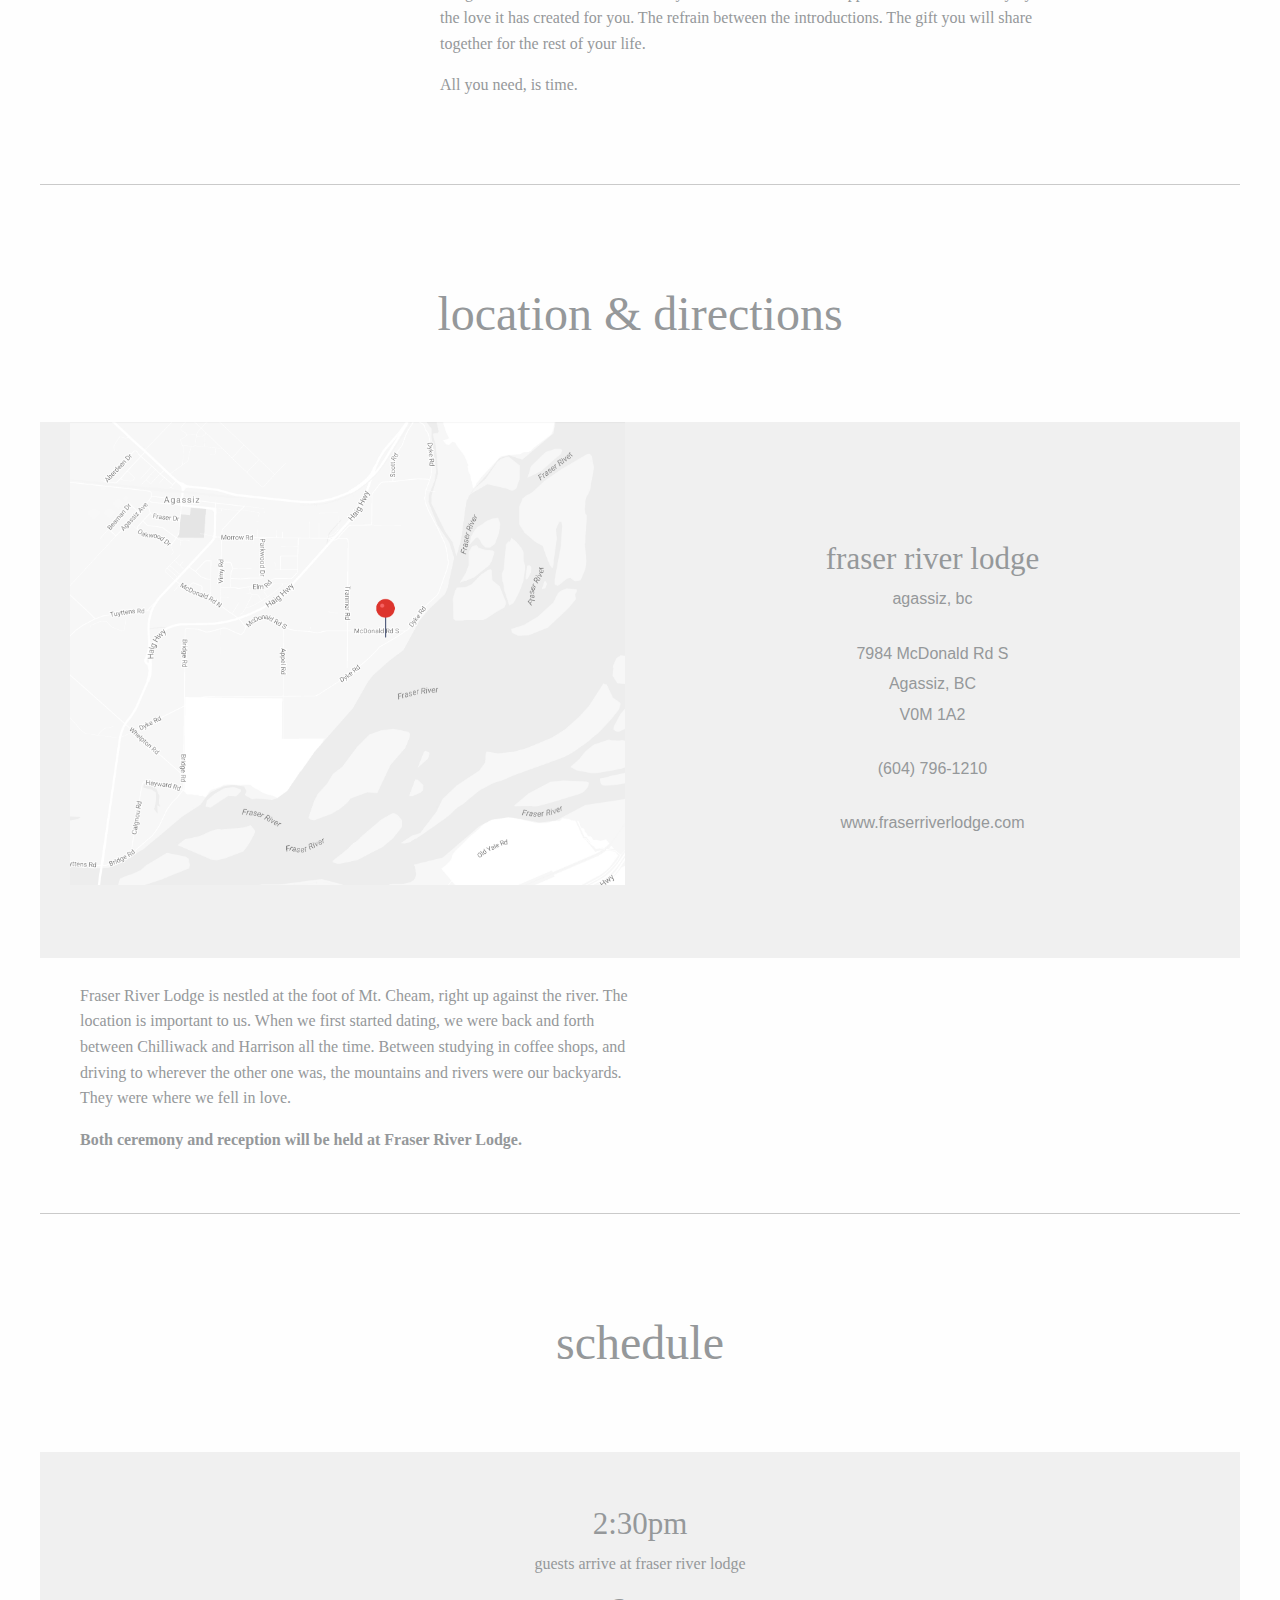
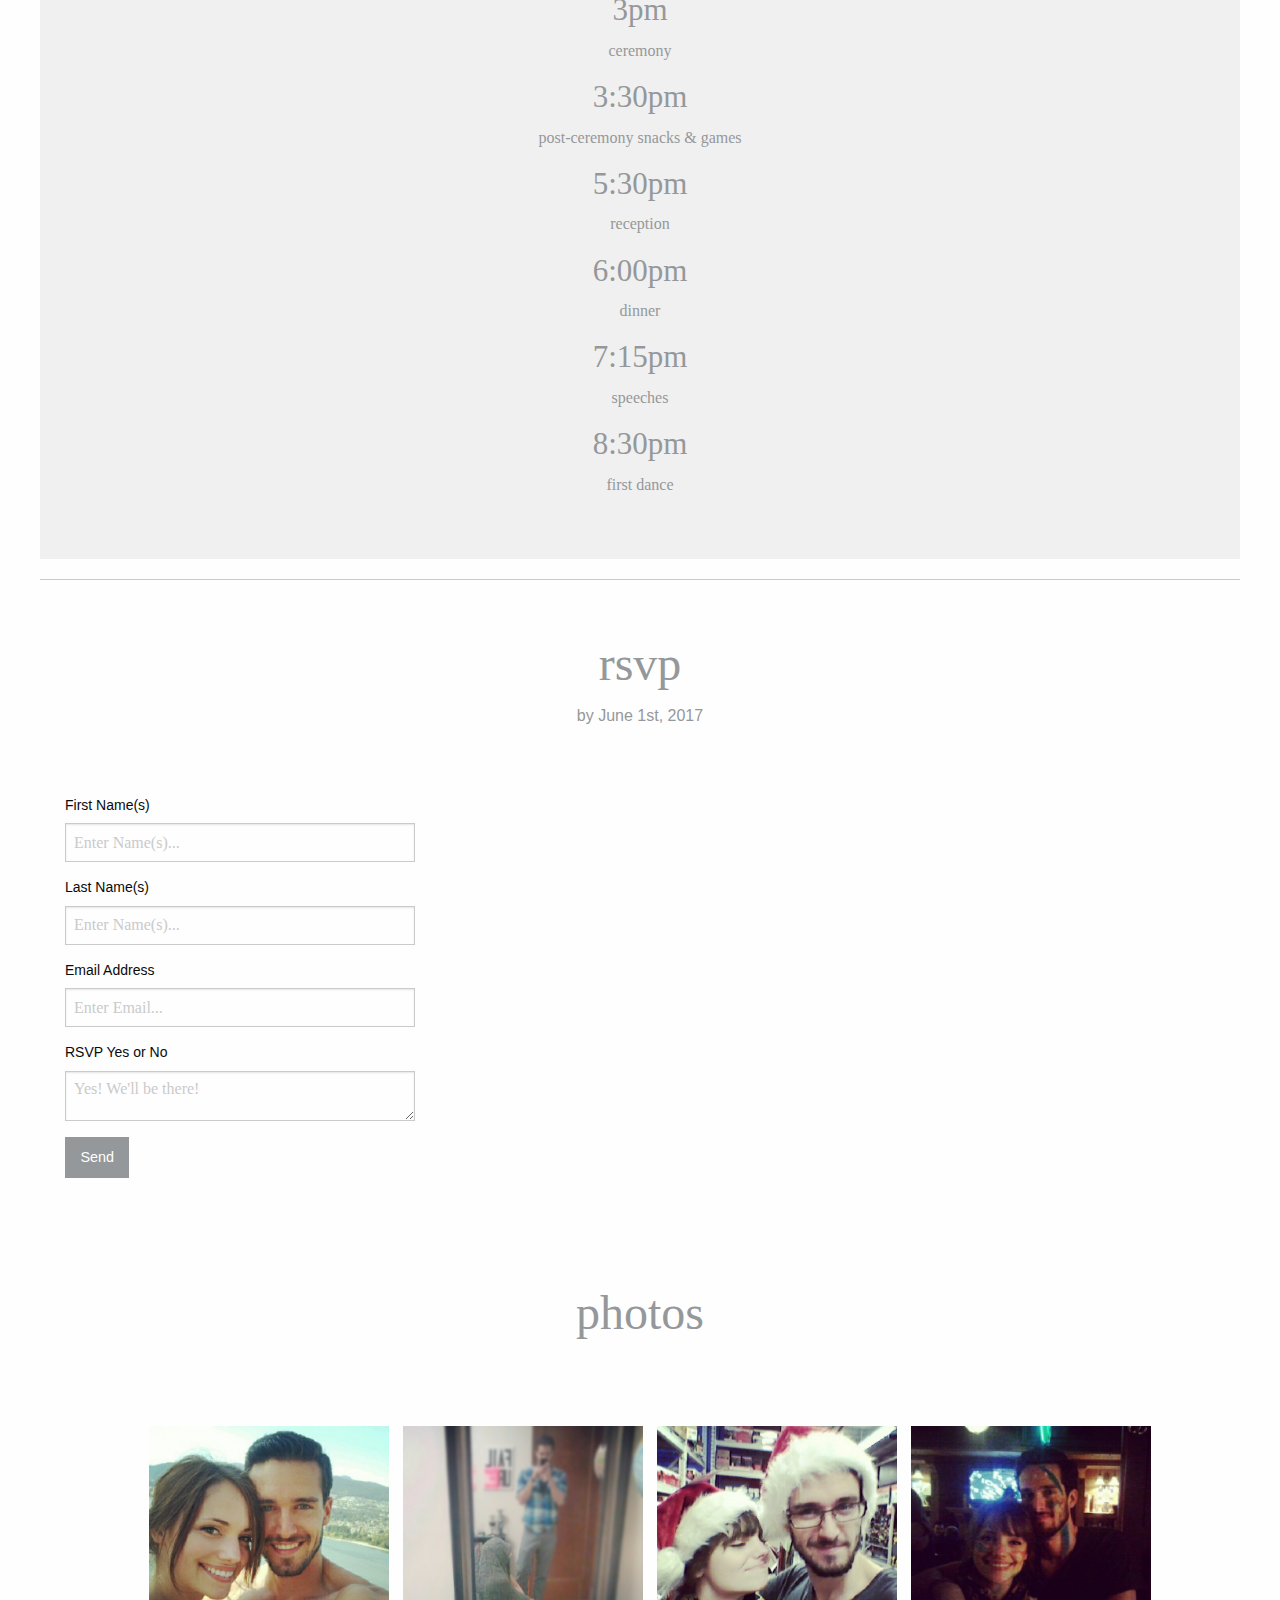
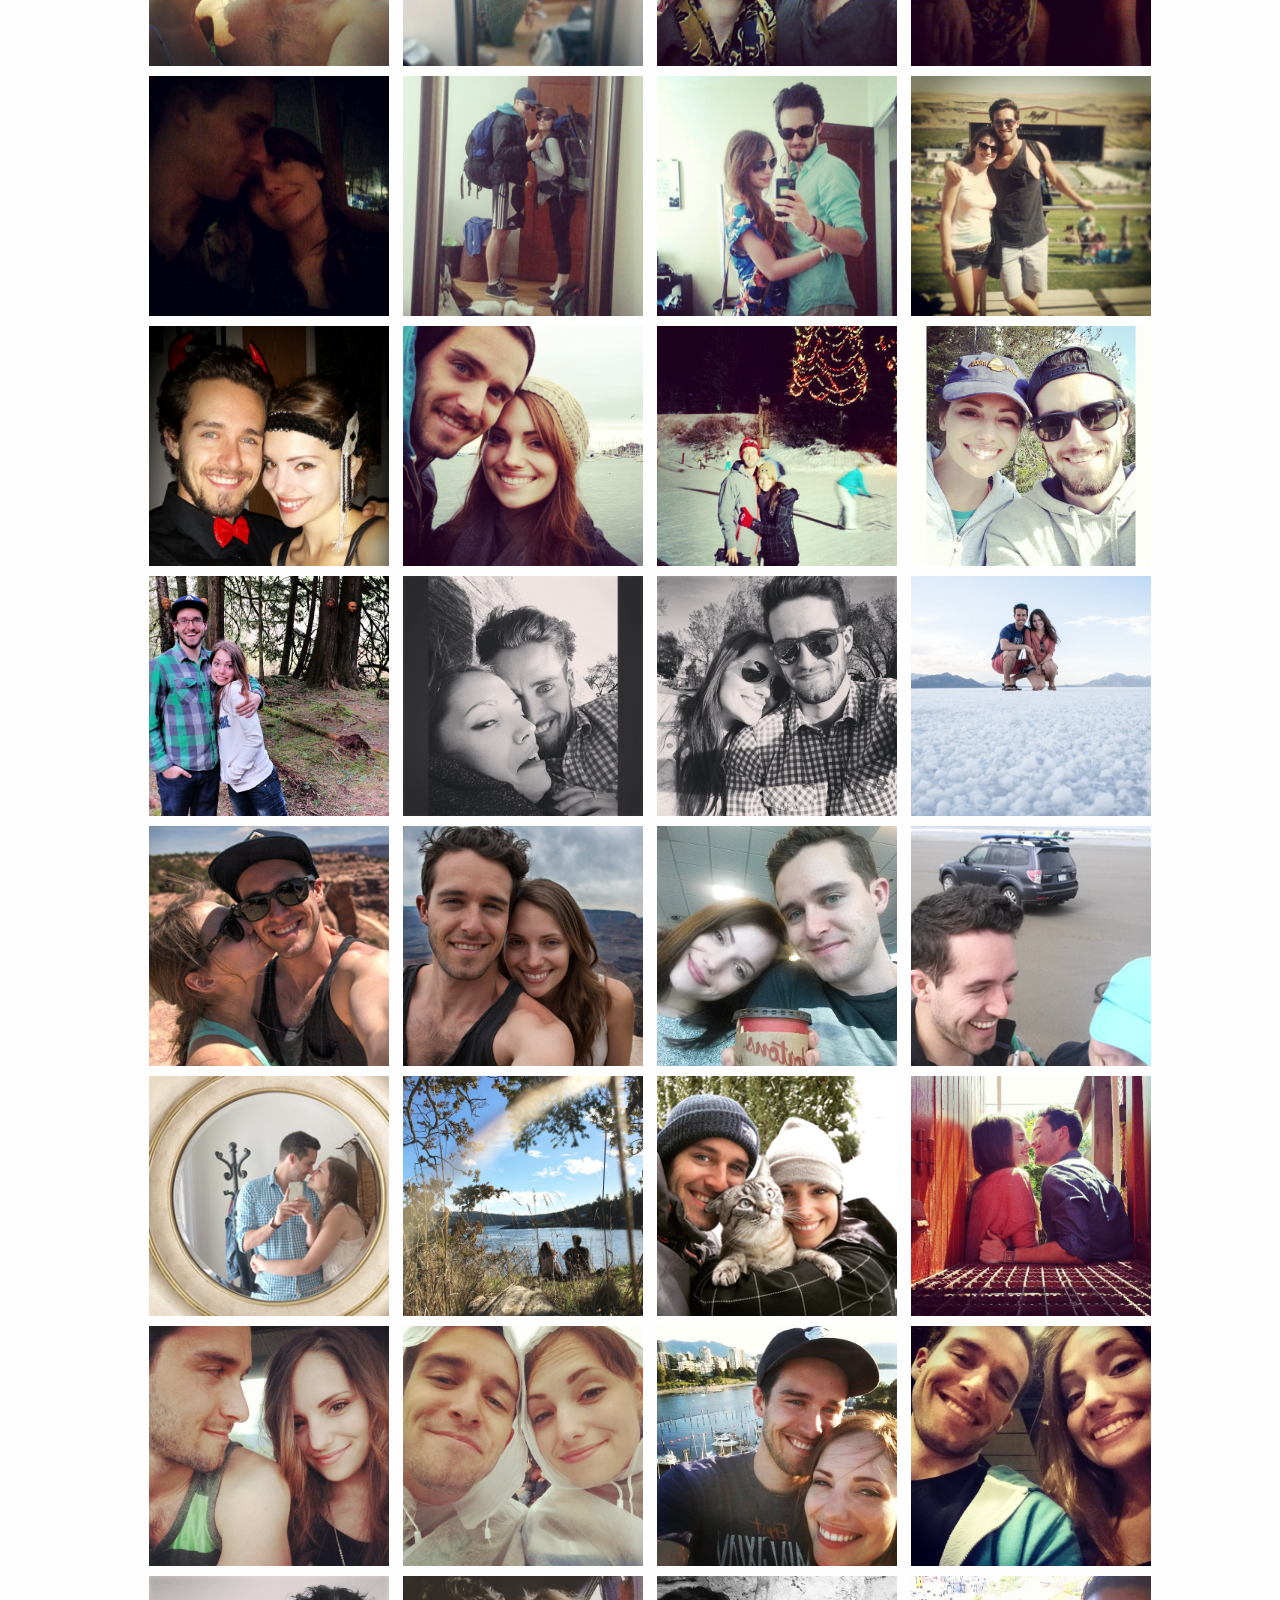
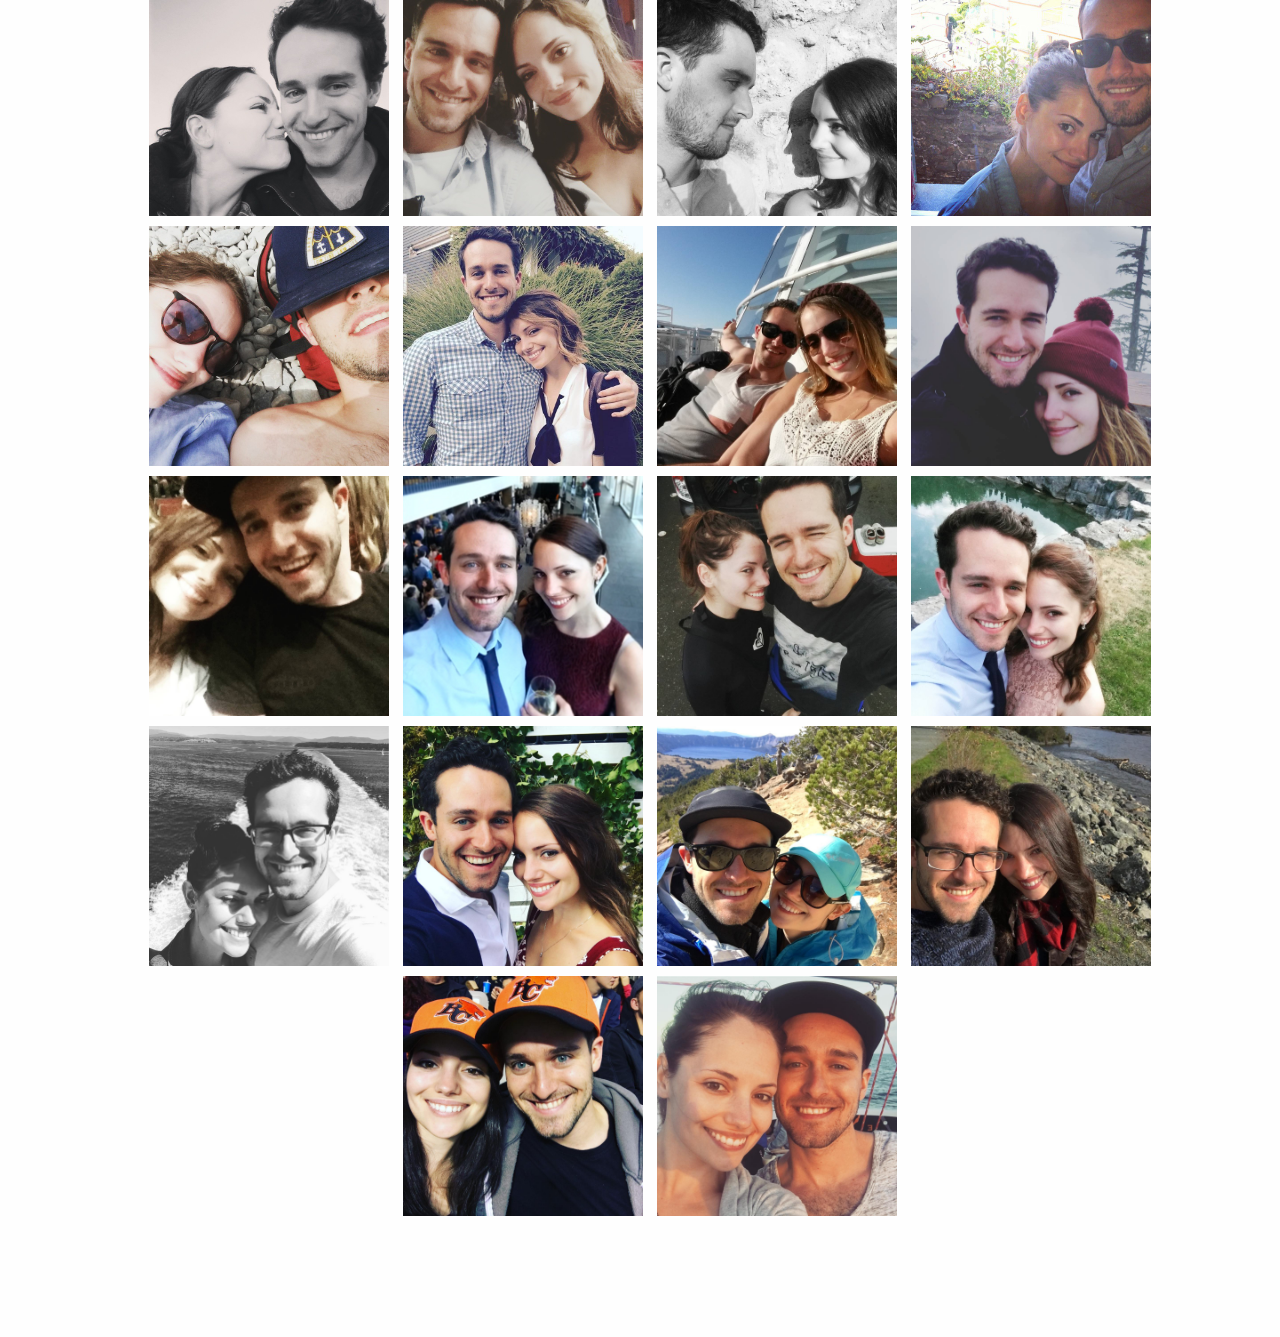
==== commit 92a673e0: "Update index.html" ====
--- a/index.html
+++ b/index.html
@@ -27,7 +27,7 @@
     <div class="content fade">
       <h1>shannon &amp; nick</h1>
       <h2>saturday, sept. 16th, 2017</h2>
-      <h2>2pm</h2>
+      <h2>3pm</h2>
       <h2>fraser river lodge</h2>
     </div>
   </div>
